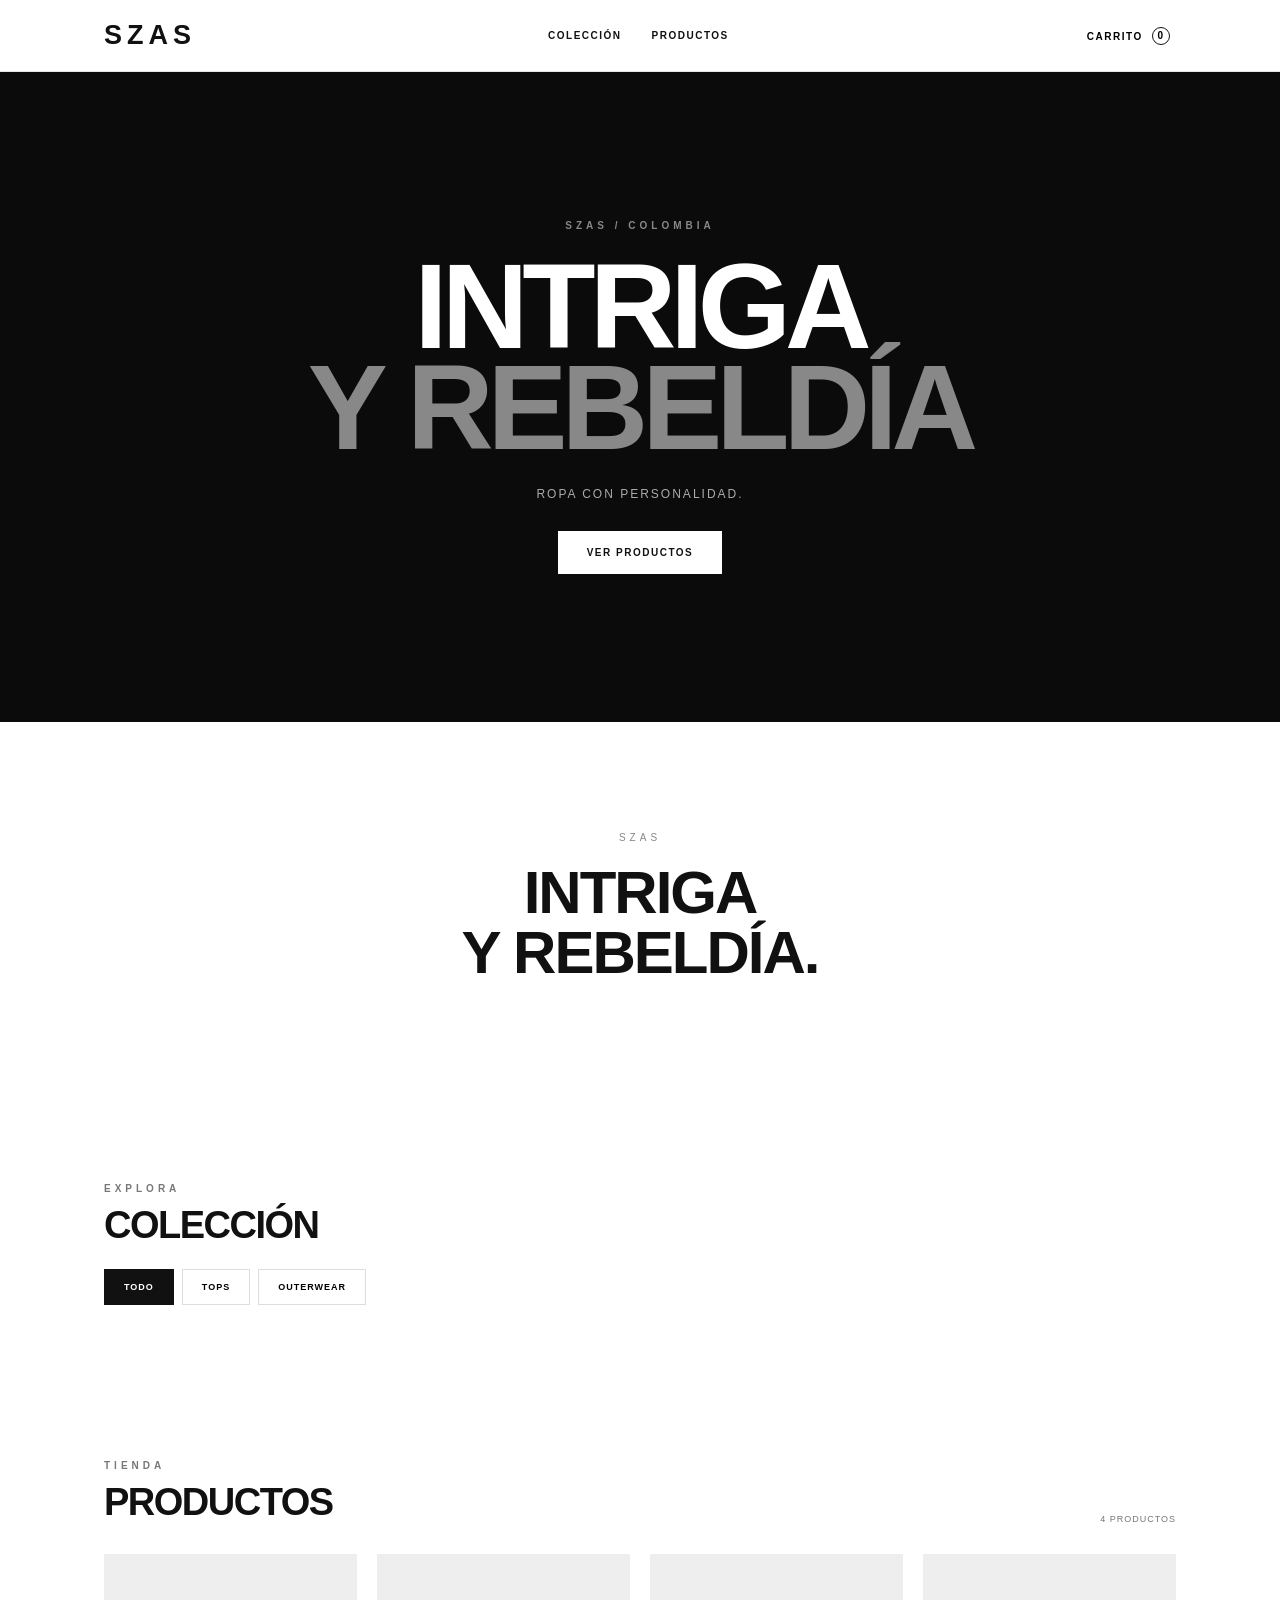
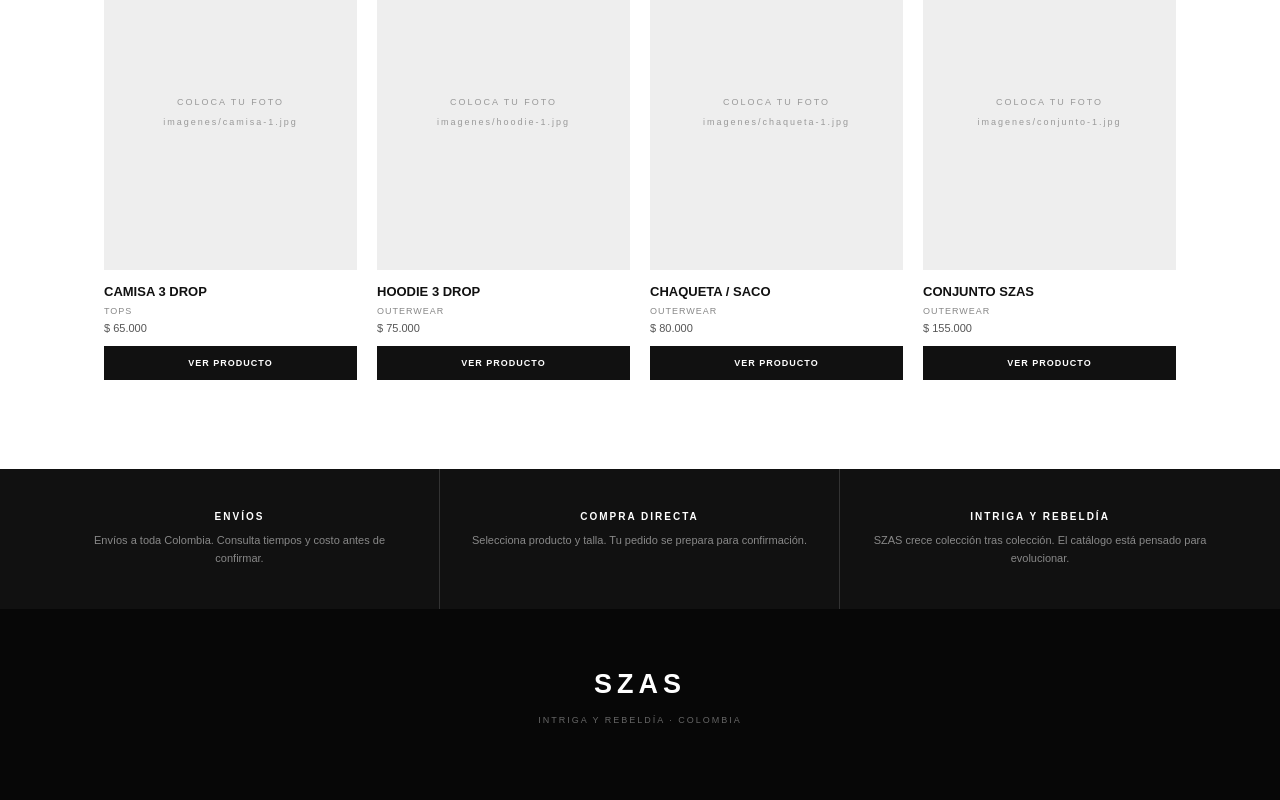
==== index.html @ af6a0eed "Add files via upload" ====
<!DOCTYPE html>
<html lang="es">
<head>
<meta charset="UTF-8">
<meta name="viewport" content="width=device-width, initial-scale=1.0">
<meta name="description" content="SZAS — Intriga y Rebeldía. Tienda oficial.">
<title>SZAS — Intriga y Rebeldía</title>
<link rel="stylesheet" href="estilos.css">
</head>
<body>
<header class="header">
  <nav class="nav">
    <a class="logo" href="#inicio" aria-label="SZAS inicio">SZAS</a>
    <div class="nav-links" id="navLinks">
      <a href="#coleccion">COLECCIÓN</a>
      <a href="#productos">PRODUCTOS</a>
    </div>
    <button class="mobile-menu-btn" id="mobileMenuBtn" type="button" aria-label="Abrir menú">MENÚ</button>
    <button class="cart-btn" id="openCart" type="button" aria-label="Abrir carrito">CARRITO <span id="cartCount">0</span></button>
  </nav>
</header>

<main id="inicio">
<section class="hero">
  <div class="hero-inner">
    <div class="eyebrow">SZAS / COLOMBIA</div>
    <h1>INTRIGA<br><span>Y REBELDÍA</span></h1>
    <p>ROPA CON PERSONALIDAD.</p>
    <a class="btn light" href="#productos">VER PRODUCTOS</a>
  </div>
</section>

<section class="manifesto">
  <p>SZAS</p>
  <h2>INTRIGA<br>Y REBELDÍA.</h2>
</section>

<section class="section" id="coleccion">
  <div class="section-head collection-head">
    <div><span class="eyebrow dark-eyebrow">EXPLORA</span><h2>COLECCIÓN</h2></div>
  </div>
  <!-- app.js dibuja los botones TODO / TOPS / OUTERWEAR aquí a partir de config.js -->
  <div class="filters" id="filters" role="tablist" aria-label="Filtrar productos"></div>
</section>

<section class="section products-section" id="productos">
  <div class="section-head">
    <div><span class="eyebrow dark-eyebrow">TIENDA</span><h2>PRODUCTOS</h2></div>
    <span class="product-count" id="productCount"></span>
  </div>
  <!-- app.js dibuja las tarjetas de producto aquí a partir de config.js -->
  <div class="products" id="products"></div>
  <div class="empty-state" id="emptyState" hidden>NO HAY PRODUCTOS EN ESTA CATEGORÍA.</div>
</section>

<section class="info">
  <div class="info-grid">
    <div><b>ENVÍOS</b><span>Envíos a toda Colombia. Consulta tiempos y costo antes de confirmar.</span></div>
    <div><b>COMPRA DIRECTA</b><span>Selecciona producto y talla. Tu pedido se prepara para confirmación.</span></div>
    <div><b>INTRIGA Y REBELDÍA</b><span>SZAS crece colección tras colección. El catálogo está pensado para evolucionar.</span></div>
  </div>
</section>
</main>

<footer class="footer"><div class="logo">SZAS</div><p>INTRIGA Y REBELDÍA · COLOMBIA</p></footer>

<div class="overlay" id="overlay"></div>

<aside class="cart" id="cart" aria-label="Carrito">
  <div class="cart-head">
    <h2>CARRITO</h2>
    <div class="cart-head-actions">
      <button class="cart-clear" id="clearCart" type="button">VACIAR</button>
      <button class="modal-close" id="closeCart" type="button" aria-label="Cerrar" style="position:static;font-size:22px">×</button>
    </div>
  </div>
  <div class="cart-items" id="cartItems"></div>
  <div class="cart-bottom">
    <div class="cart-total"><span>TOTAL</span><strong id="cartTotal">$0</strong></div>
    <button class="btn dark full" id="checkout" type="button">CONTINUAR PEDIDO</button>
  </div>
</aside>

<div class="modal-backdrop" id="modalBackdrop"></div>

<section class="product-modal" id="productModal" role="dialog" aria-modal="true" aria-labelledby="detailName">
  <button class="modal-close" id="closeProduct" type="button" aria-label="Cerrar">×</button>
  <div class="detail-gallery">
    <div class="main-photo" id="mainPhoto"></div>
    <div class="thumbs" id="thumbs"></div>
  </div>
  <div class="detail-info">
    <span class="eyebrow dark-eyebrow" id="detailCategory"></span>
    <h2 id="detailName"></h2>
    <div class="detail-price" id="detailPrice"></div>
    <p id="detailDescription"></p>

    <div class="detail-field" id="singleSizeField">
      <label for="detailSize">TALLA</label>
      <div class="size-select-row">
        <select id="detailSize"></select>
        <button class="size-guide-btn" id="openGuide" type="button">GUÍA DE TALLAS</button>
      </div>
    </div>

    <div class="bundle-options" id="bundleOptions" hidden>
      <label>FORMA DE COMPRA</label>
      <div class="bundle-grid" id="bundleGrid"></div>
      <div class="bundle-size" id="bundleFullSizes"></div>
    </div>

    <div class="quantity">
      <label>CANTIDAD</label>
      <div><button id="minus" type="button">−</button><span id="qty">1</span><button id="plus" type="button">+</button></div>
    </div>

    <div class="detail-actions">
      <button class="btn dark" id="addDetail" type="button">AÑADIR AL CARRITO</button>
      <button class="btn outline" id="buyNow" type="button">COMPRAR AHORA</button>
    </div>
  </div>
</section>

<section class="guide-modal" id="guideModal" role="dialog" aria-modal="true" aria-labelledby="guideTitle">
  <button class="modal-close" id="closeGuide" type="button" aria-label="Cerrar">×</button>
  <span class="eyebrow dark-eyebrow">MEDIDAS</span><h2 id="guideTitle">GUÍA DE TALLAS</h2>
  <div class="guide-tabs" id="guideTabs"></div>
  <div class="guide-table-wrap" id="guideContent"></div>
</section>

<div class="checkout-modal" id="checkoutModal" role="dialog" aria-modal="true" aria-labelledby="checkoutTitle">
  <button class="modal-close" id="closeCheckout" type="button" aria-label="Cerrar">×</button>
  <span class="eyebrow dark-eyebrow">ÚLTIMO PASO</span><h2 id="checkoutTitle">DATOS DEL PEDIDO</h2>
  <form id="checkoutForm">
    <label>Nombre completo<input required id="customerName" autocomplete="name"></label>
    <label>WhatsApp<input required id="customerPhone" inputmode="tel" autocomplete="tel"></label>
    <label>Ciudad<input required id="customerCity" autocomplete="address-level2"></label>
    <label>Barrio<input required id="customerNeighborhood"></label>
    <label>Dirección<input required id="customerAddress" autocomplete="street-address"></label>
    <label>Notas <textarea id="customerNotes" rows="3" placeholder="Opcional"></textarea></label>
    <div class="checkout-summary" id="checkoutSummary"></div>
    <button class="btn dark full" type="submit">ENVIAR PEDIDO POR WHATSAPP</button>
  </form>
</div>

<!-- IMPORTANTE: config.js debe cargar ANTES de app.js -->
<script src="config.js"></script>
<script src="app.js"></script>
</body>
</html>
---- estilos.css ----
/* ==========================================================================
   VARIABLES — cambia colores/espaciados generales desde aquí
   ========================================================================== */
:root{
  --bg:#fff;
  --text:#111;
  --muted:#888;
  --muted-2:#777;
  --border:#e7e7e7;
  --border-2:#ddd;
  --dark-bg:#0b0b0b;
  --darker-bg:#070707;
  --dark-text:#fff;
  --dark-muted:#888;
  --radius:0;
}

*{box-sizing:border-box}
html{scroll-behavior:smooth}
body{margin:0;background:var(--bg);color:var(--text);font-family:Arial,Helvetica,sans-serif}
body.no-scroll{overflow:hidden}
button,select,input,textarea{font:inherit}
button{cursor:pointer}
a{text-decoration:none;color:inherit}

/* ---------- Header ---------- */
.header{height:72px;border-bottom:1px solid var(--border);background:rgba(255,255,255,.96);display:flex;align-items:center;position:sticky;top:0;z-index:20;backdrop-filter:blur(8px)}
.nav{width:100%;max-width:1200px;margin:auto;padding:0 5%;display:flex;align-items:center;justify-content:space-between}
.logo{font-weight:900;font-size:27px;letter-spacing:5px}
.nav-links{display:flex;gap:30px}
.nav-links a,.cart-btn{font-size:10px;font-weight:800;letter-spacing:1.5px}
.cart-btn{background:none;border:0}
.cart-btn span{display:inline-flex;min-width:18px;height:18px;border:1px solid var(--text);border-radius:50%;align-items:center;justify-content:center;margin-left:5px}
.mobile-menu-btn{display:none;background:none;border:0;font-size:11px;font-weight:800;letter-spacing:1.5px}

/* ---------- Hero ---------- */
.hero{min-height:650px;background:var(--dark-bg);color:var(--dark-text);display:flex;align-items:center;justify-content:center;text-align:center;padding:60px 20px}
.hero-inner{animation:rise .8s ease both}
.eyebrow{font-size:10px;letter-spacing:4px;color:var(--muted);font-weight:800}
.dark-eyebrow{color:var(--muted-2)}
.hero h1{font-size:clamp(55px,10vw,120px);line-height:.84;letter-spacing:-6px;margin:25px 0;font-weight:900}
.hero h1 span{color:var(--muted)}
.hero p{font-size:12px;letter-spacing:2px;color:#aaa;margin:30px 0}
.btn{display:inline-block;padding:15px 28px;border:1px solid transparent;font-size:10px;font-weight:900;letter-spacing:1.5px;cursor:pointer}
.light{background:#fff;color:#111}
.dark{background:#111;color:#fff;border-color:#111}
.outline{background:#fff;color:#111;border-color:#111}

/* ---------- Manifesto ---------- */
.manifesto{padding:100px 8%;text-align:center}
.manifesto p{font-size:10px;letter-spacing:4px;color:var(--muted)}
.manifesto h2{font-size:clamp(30px,5vw,60px);line-height:1;margin:20px 0;letter-spacing:-2px}

/* ---------- Secciones genéricas ---------- */
.section{max-width:1200px;margin:auto;padding:75px 5%}
.section-head{display:flex;align-items:end;justify-content:space-between;margin-bottom:30px}
.section-head h2{font-size:38px;letter-spacing:-1.5px;margin:8px 0 0}
.collection-head{margin-bottom:22px}

/* ---------- Filtros de colección ---------- */
.filters{display:flex;gap:8px;flex-wrap:wrap}
.filter{border:1px solid var(--border-2);background:#fff;padding:12px 19px;font-size:9px;font-weight:800;letter-spacing:1px}
.filter.active{background:#111;color:#fff;border-color:#111}

/* ---------- Catálogo ---------- */
.products{display:grid;grid-template-columns:repeat(4,1fr);gap:20px}
.product{cursor:pointer;animation:fadeUp .5s ease both}
.product-img{aspect-ratio:4/5;background:#eee;display:flex;align-items:center;justify-content:center;overflow:hidden}
.product-img img{width:100%;height:100%;object-fit:cover;transition:transform .5s ease}
.product:hover .product-img img{transform:scale(1.035)}
.placeholder{font-size:9px;letter-spacing:2px;color:#999;text-align:center;padding:15px}
.product-info{padding:14px 0}
.product-info h3{font-size:13px;margin:0 0 7px}
.product-cat{font-size:9px;color:var(--muted);letter-spacing:1px}
.price{font-size:11px;color:#555;margin-top:6px}
.product-cta{margin-top:12px;width:100%;padding:11px;background:#111;color:#fff;border:1px solid #111;font-size:9px;font-weight:800;letter-spacing:1px}
.product-count{font-size:9px;color:var(--muted-2);letter-spacing:1px}
.empty-state{text-align:center;padding:70px 20px;color:var(--muted);font-size:10px;letter-spacing:2px}

/* ---------- Info ---------- */
.info{background:#111;color:#fff}
.info-grid{max-width:1200px;margin:auto;display:grid;grid-template-columns:repeat(3,1fr)}
.info-grid div{padding:42px 30px;text-align:center;border-right:1px solid #333}
.info-grid div:last-child{border-right:0}
.info-grid b,.info-grid span{display:block}
.info-grid b{font-size:10px;letter-spacing:2px}
.info-grid span{font-size:11px;color:var(--muted);margin-top:10px;line-height:1.6}

/* ---------- Footer ---------- */
.footer{background:var(--darker-bg);color:#fff;text-align:center;padding:60px 20px}
.footer p{font-size:9px;letter-spacing:2px;color:#666;margin:15px}

/* ---------- Overlay / backdrops ---------- */
.overlay,.modal-backdrop{display:none;position:fixed;inset:0;background:rgba(0,0,0,.5);z-index:29}
.overlay.open,.modal-backdrop.open{display:block}

/* ---------- Carrito ---------- */
.cart{position:fixed;right:-440px;top:0;width:min(440px,100%);height:100vh;background:#fff;z-index:30;transition:right .3s ease;display:flex;flex-direction:column}
.cart.open{right:0}
.cart-head{display:flex;justify-content:space-between;align-items:center;padding:22px;border-bottom:1px solid #eee}
.cart-head h2{font-size:13px;letter-spacing:2px}
.cart-head-actions{display:flex;align-items:center;gap:14px}
.cart-clear{background:none;border:0;font-size:9px;letter-spacing:1px;text-decoration:underline;color:var(--muted-2)}
.cart-head button.modal-close{border:0;background:none;font-size:27px;line-height:1}
.cart-items{padding:20px;overflow:auto}
.cart-empty{padding:35px 0;color:var(--muted-2);font-size:11px;text-align:center}
.cart-row{display:grid;grid-template-columns:65px 1fr auto;gap:12px;padding:16px 0;border-bottom:1px solid #eee}
.cart-row-img img{width:65px;height:80px;object-fit:cover;background:#eee;display:block}
.cart-row-img .placeholder{width:65px;height:80px;background:#eee;display:flex;align-items:center;justify-content:center;font-size:7px}
.cart-row h4{margin:0 0 7px;font-size:12px}
.cart-row p{font-size:10px;color:var(--muted-2);margin:4px 0}
.cart-qty{display:flex;align-items:center;gap:10px;margin:8px 0}
.cart-qty button{width:24px;height:24px;border:1px solid var(--border-2);background:#fff;font-size:12px;line-height:1}
.cart-qty span{font-size:11px;min-width:14px;text-align:center}
.cart-row .remove{border:0;background:none;text-decoration:underline;font-size:9px;height:max-content}
.cart-bottom{margin-top:auto;padding:22px;border-top:1px solid #eee}
.cart-total{display:flex;justify-content:space-between;margin-bottom:16px;font-size:12px}
.full{width:100%}

/* ---------- Modales genéricos ---------- */
.product-modal,.guide-modal,.checkout-modal{display:none;position:fixed;z-index:40;background:#fff;overflow:auto}
.product-modal.open,.guide-modal.open,.checkout-modal.open{display:grid}
.modal-close{position:absolute;right:18px;top:16px;z-index:2;border:0;background:none;font-size:27px;line-height:1}

/* ---------- Modal de producto ---------- */
.product-modal{inset:5%;grid-template-columns:1.1fr .9fr;max-width:1150px;margin:auto;max-height:90vh}
.detail-gallery{padding:35px}
.main-photo{aspect-ratio:4/5;background:#eee;display:flex;align-items:center;justify-content:center;overflow:hidden}
.main-photo img{width:100%;height:100%;object-fit:cover}
.thumbs{display:flex;gap:8px;margin-top:10px;overflow:auto}
.thumbs button{width:65px;height:75px;padding:0;border:1px solid var(--border-2);background:#fff;flex:0 0 auto}
.thumbs button.active{border-color:#111}
.thumbs img{width:100%;height:100%;object-fit:cover}
.detail-info{padding:70px 45px 40px 15px}
.detail-info h2,.guide-modal h2,.checkout-modal h2{font-size:34px;letter-spacing:-1.5px;margin:12px 0}
.detail-price{font-size:16px;margin-bottom:22px}
.detail-info>p{font-size:12px;line-height:1.7;color:#666}
.detail-field,.bundle-options,.quantity{margin-top:25px}
.detail-field label,.bundle-options>label,.quantity>label{display:block;font-size:9px;font-weight:800;letter-spacing:1.5px;margin-bottom:8px}
.size-select-row{display:flex;gap:8px}
.size-select-row select{width:100%;padding:12px;border:1px solid var(--border-2);background:#fff}
.size-guide-btn{white-space:nowrap;background:#fff;border:1px solid #111;padding:0 12px;font-size:8px;font-weight:800;letter-spacing:1px}
.quantity>div{display:flex;width:max-content;border:1px solid var(--border-2)}
.quantity button{width:38px;height:38px;border:0;background:#fff}
.quantity span{width:38px;display:flex;align-items:center;justify-content:center;font-size:11px}
.detail-actions{display:flex;gap:8px;margin-top:28px}
.detail-actions .btn{flex:1}

/* ---------- Conjuntos (bundles) ---------- */
.bundle-grid{display:grid;grid-template-columns:1fr;gap:7px}
.bundle-option{display:flex;justify-content:space-between;align-items:center;text-align:left;padding:12px;background:#fff;border:1px solid var(--border-2);font-size:9px}
.bundle-option.active{background:#111;color:#fff;border-color:#111}
.bundle-option span{font-size:9px}
.bundle-size{display:grid;grid-template-columns:1fr 1fr;gap:12px;margin-top:12px}
.bundle-size-item label{display:block;font-size:9px;font-weight:800;letter-spacing:1.5px;margin-bottom:8px}
.bundle-size-item select{width:100%;padding:12px;border:1px solid var(--border-2);background:#fff}

/* ---------- Guía de tallas ---------- */
.guide-modal{inset:8%;max-width:900px;margin:auto;max-height:84vh;padding:45px;display:none}
.guide-tabs{display:flex;gap:8px;margin:20px 0}
.guide-tab{border:1px solid var(--border-2);background:#fff;padding:10px;font-size:9px;font-weight:800}
.guide-tab.active{background:#111;color:#fff}
.guide-table-wrap{overflow:auto}
.guide-table{width:100%;border-collapse:collapse;font-size:10px}
.guide-table th,.guide-table td{padding:12px;border-bottom:1px solid #eee;text-align:left}

/* ---------- Checkout ---------- */
.checkout-modal{inset:7%;max-width:620px;margin:auto;max-height:86vh;padding:45px;display:none}
.checkout-modal form{display:grid;gap:13px}
.checkout-modal label{font-size:9px;font-weight:800;letter-spacing:1px}
.checkout-modal input,.checkout-modal textarea{display:block;width:100%;margin-top:7px;padding:12px;border:1px solid var(--border-2);background:#fff}
.checkout-summary{background:#f5f5f5;padding:15px;font-size:10px;line-height:1.7}

/* ---------- Animaciones ---------- */
@keyframes rise{from{opacity:0;transform:translateY(15px)}to{opacity:1;transform:none}}
@keyframes fadeUp{from{opacity:0;transform:translateY(12px)}to{opacity:1;transform:none}}
@media (prefers-reduced-motion: reduce){
  .hero-inner,.product{animation:none}
}

/* ---------- Responsive ---------- */
@media(max-width:800px){
  .header{height:62px;padding:0 16px}
  .mobile-menu-btn{display:block}
  .nav-links{display:none;position:absolute;top:62px;left:0;right:0;background:#fff;border-bottom:1px solid var(--border);flex-direction:column;gap:0;padding:6px 0}
  .nav-links.open{display:flex}
  .nav-links a{padding:16px 20px;border-bottom:1px solid #f2f2f2}
  .hero{min-height:560px}
  .hero h1{letter-spacing:-4px}
  .manifesto{padding:75px 20px}
  .section{padding:60px 16px}
  .section-head h2{font-size:29px}
  .products{grid-template-columns:repeat(2,1fr);gap:16px}
  .info-grid{grid-template-columns:1fr}
  .info-grid div{border-right:0;border-bottom:1px solid #333}
  .filters{overflow-x:auto;flex-wrap:nowrap}
  .filter{white-space:nowrap}
  .product-modal{inset:2%;grid-template-columns:1fr;max-height:96vh}
  .detail-gallery{padding:45px 15px 15px}
  .detail-info{padding:20px 18px 30px}
  .guide-modal,.checkout-modal{inset:3%;padding:35px 20px;max-height:94vh}
  .detail-actions{flex-direction:column}
  .size-select-row{flex-direction:column}
  .size-guide-btn{height:40px}
  .bundle-size{grid-template-columns:1fr}
}
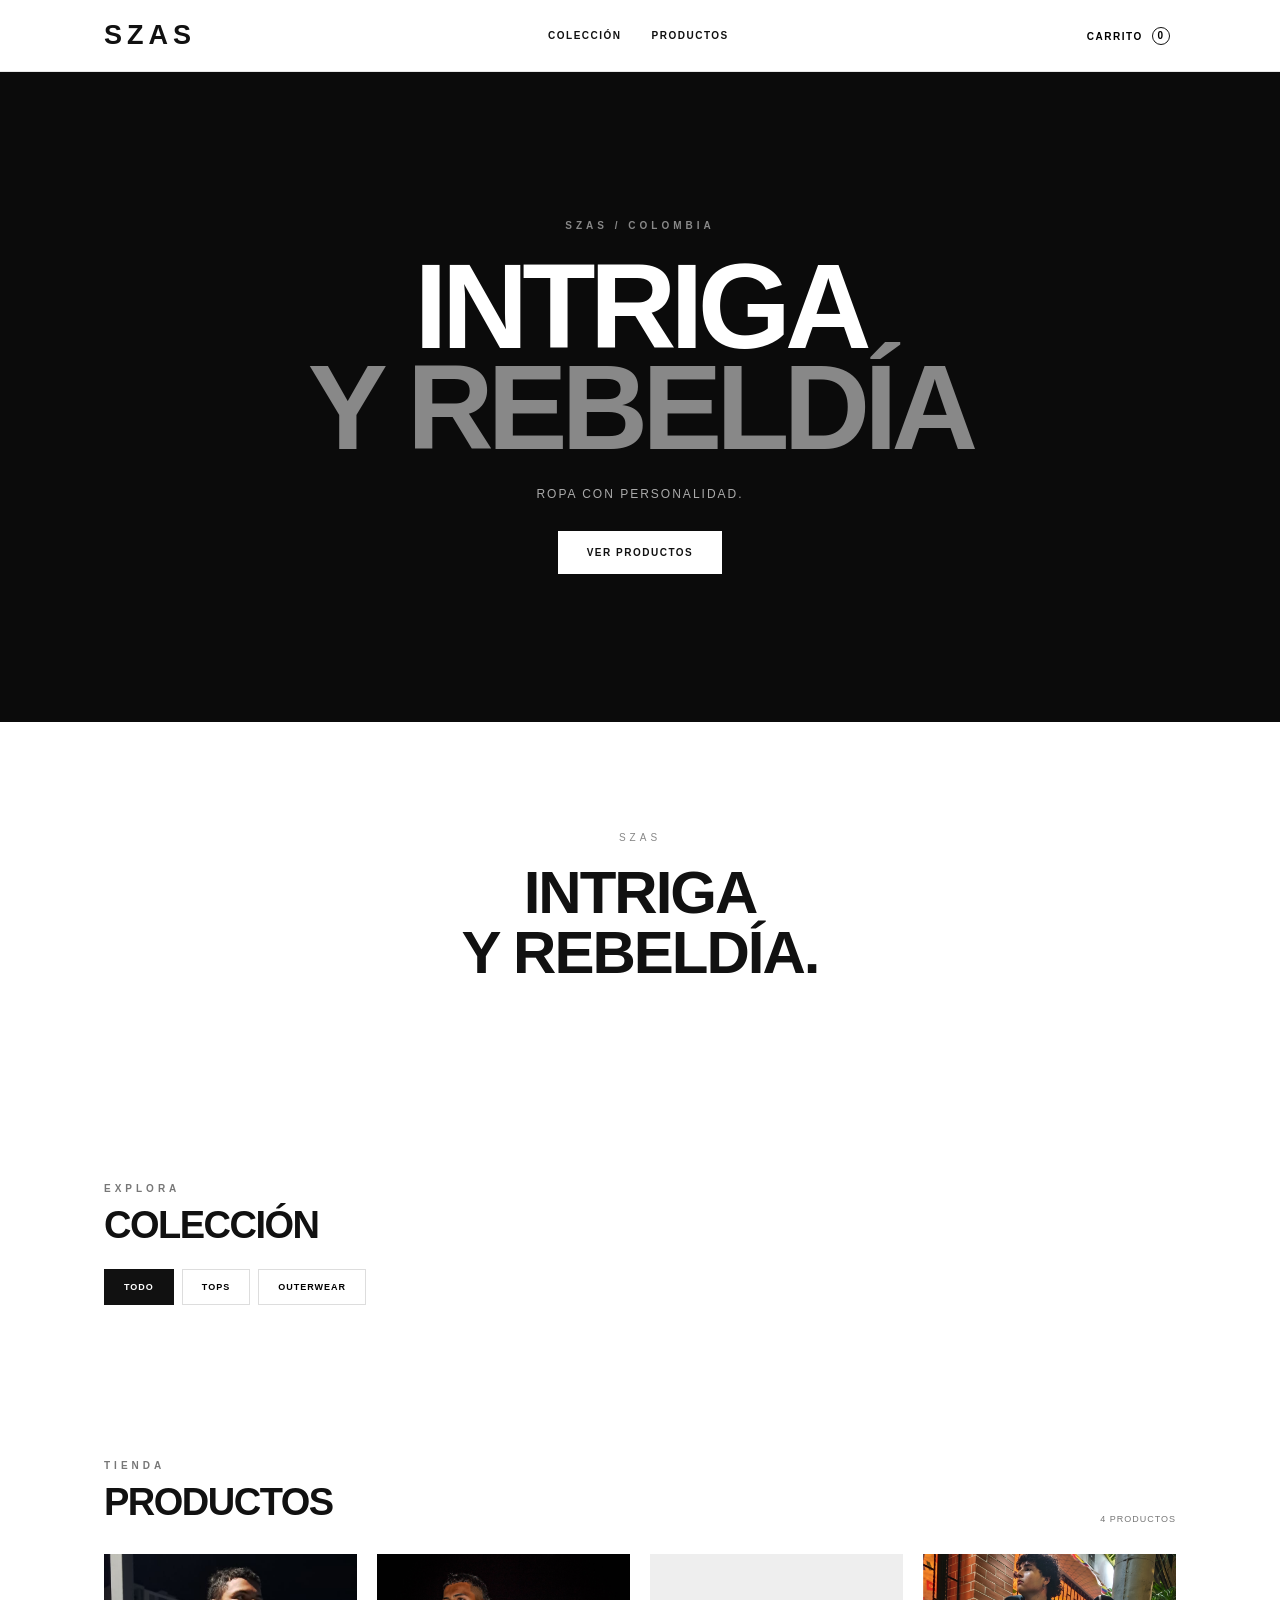
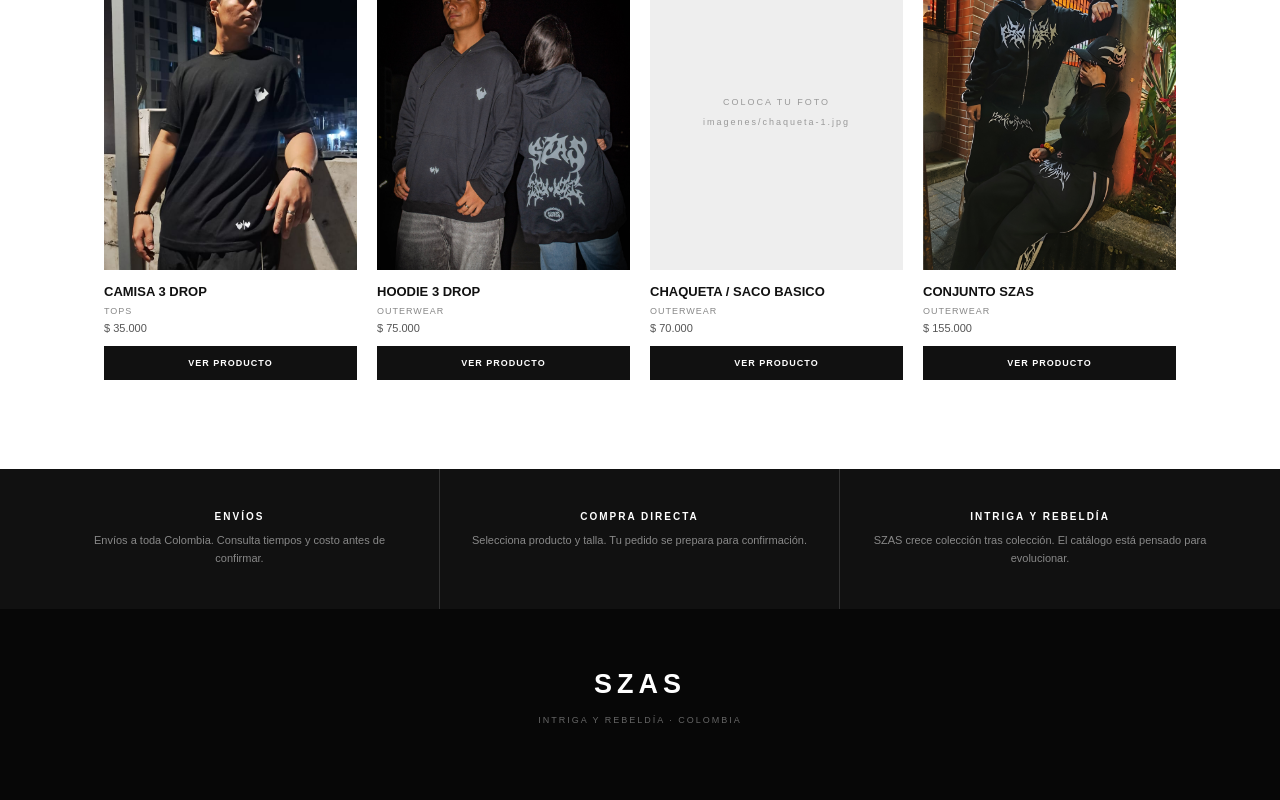
==== commit 6f4ffc78: "Add files via upload" ====
--- a/index.html
+++ b/index.html
@@ -95,6 +95,11 @@
     <div class="detail-price" id="detailPrice"></div>
     <p id="detailDescription"></p>
 
+    <div class="detail-field" id="colorOptions" hidden>
+      <label>COLOR</label>
+      <div class="color-grid" id="colorGrid"></div>
+    </div>
+
     <div class="detail-field" id="singleSizeField">
       <label for="detailSize">TALLA</label>
       <div class="size-select-row">
--- a/estilos.css
+++ b/estilos.css
@@ -137,6 +137,9 @@
 .detail-info>p{font-size:12px;line-height:1.7;color:#666}
 .detail-field,.bundle-options,.quantity{margin-top:25px}
 .detail-field label,.bundle-options>label,.quantity>label{display:block;font-size:9px;font-weight:800;letter-spacing:1.5px;margin-bottom:8px}
+.color-grid{display:flex;gap:8px;flex-wrap:wrap}
+.color-option{border:1px solid var(--border-2);background:#fff;padding:11px 18px;font-size:9px;font-weight:800;letter-spacing:1px}
+.color-option.active{background:#111;color:#fff;border-color:#111}
 .size-select-row{display:flex;gap:8px}
 .size-select-row select{width:100%;padding:12px;border:1px solid var(--border-2);background:#fff}
 .size-guide-btn{white-space:nowrap;background:#fff;border:1px solid #111;padding:0 12px;font-size:8px;font-weight:800;letter-spacing:1px}
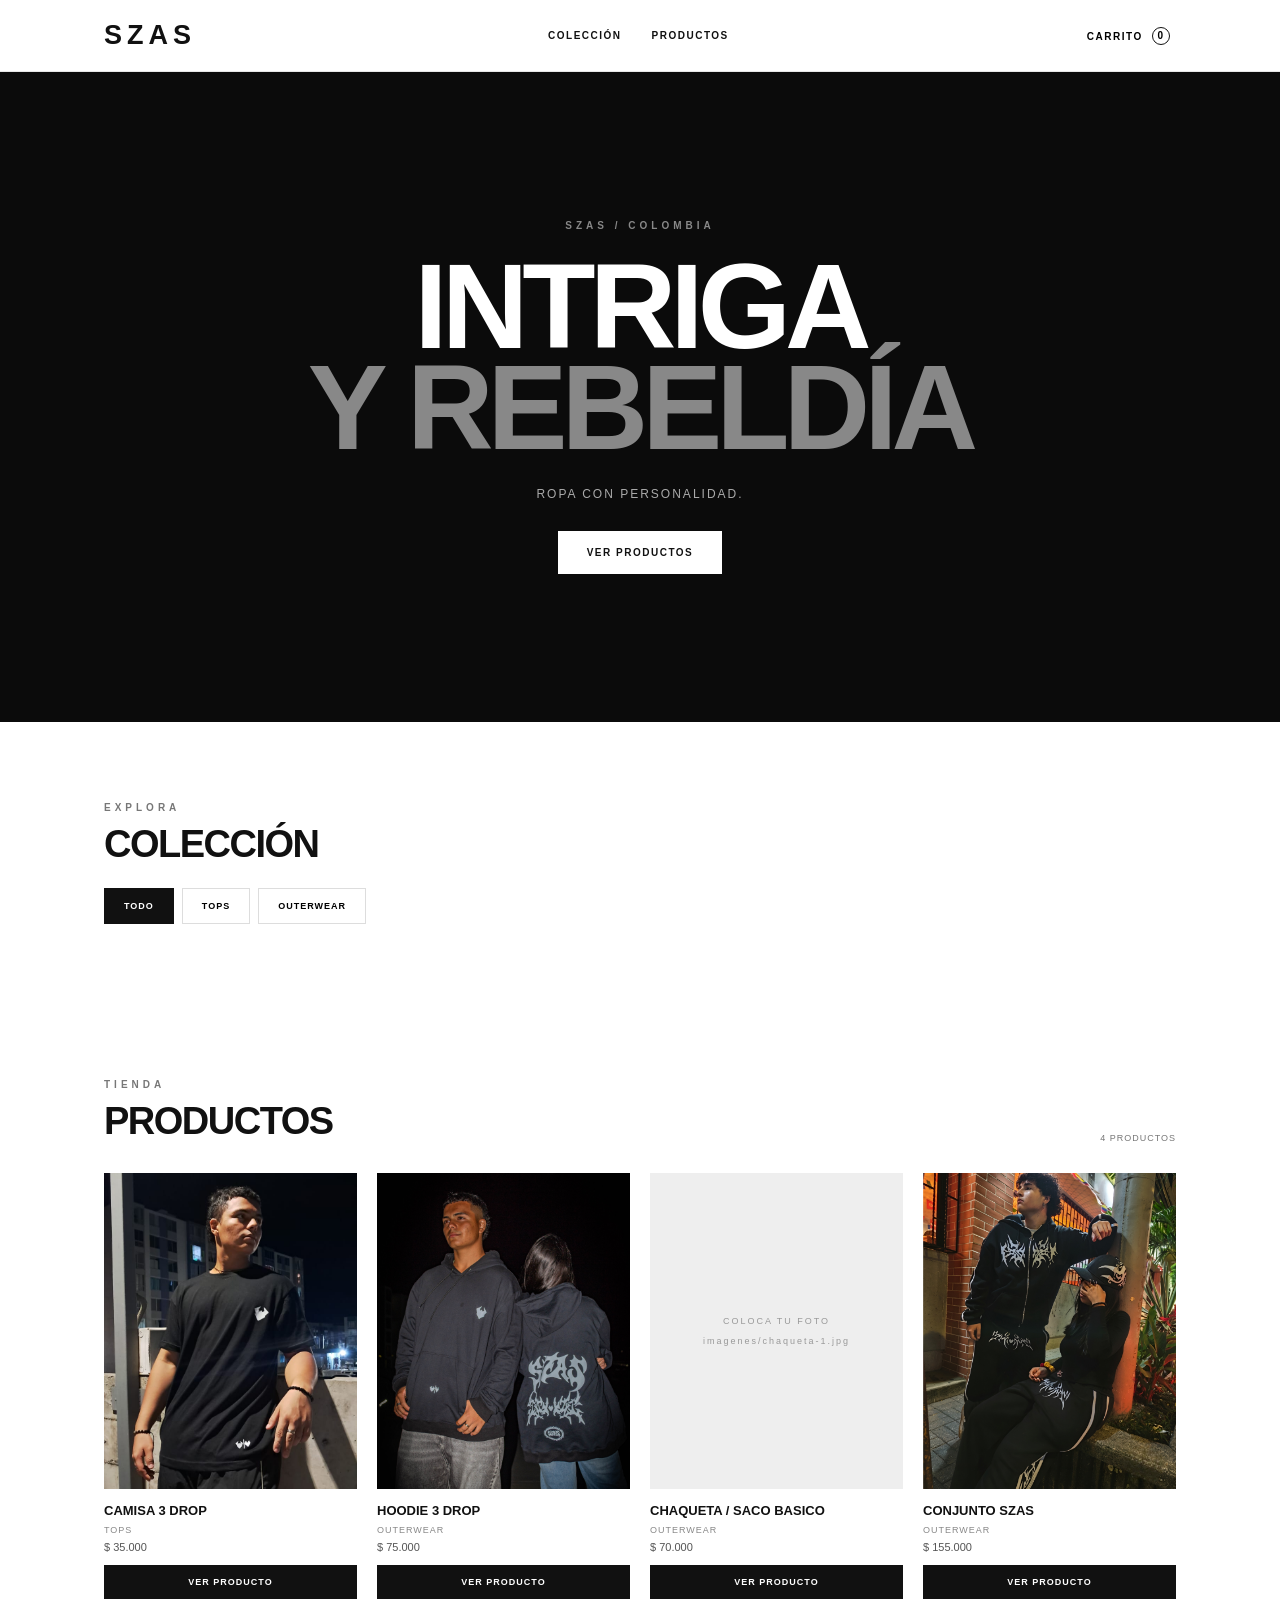
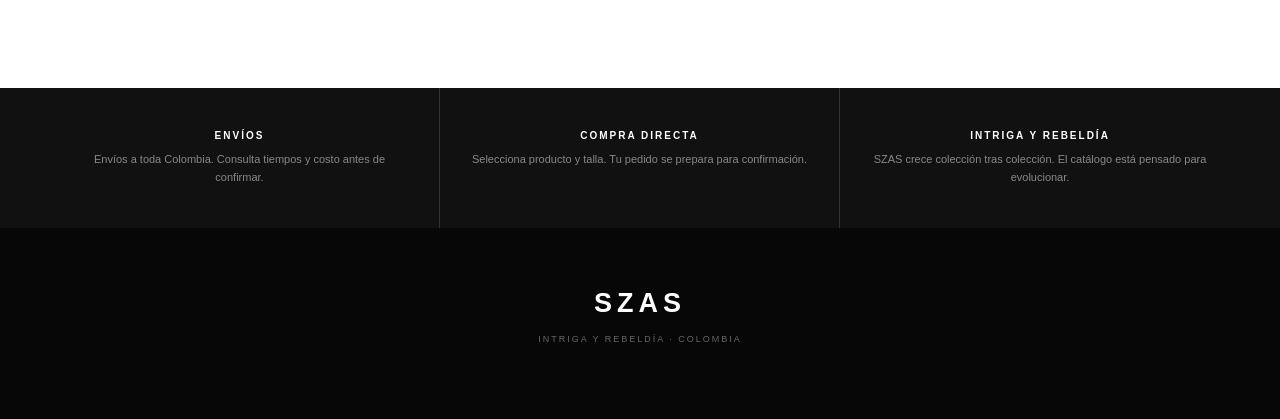
==== commit 483d2fff: "Remove manifesto section from index.html Removed the manifesto section from the HTML." ====
--- a/index.html
+++ b/index.html
@@ -30,10 +30,7 @@
   </div>
 </section>
 
-<section class="manifesto">
-  <p>SZAS</p>
-  <h2>INTRIGA<br>Y REBELDÍA.</h2>
-</section>
+
 
 <section class="section" id="coleccion">
   <div class="section-head collection-head">
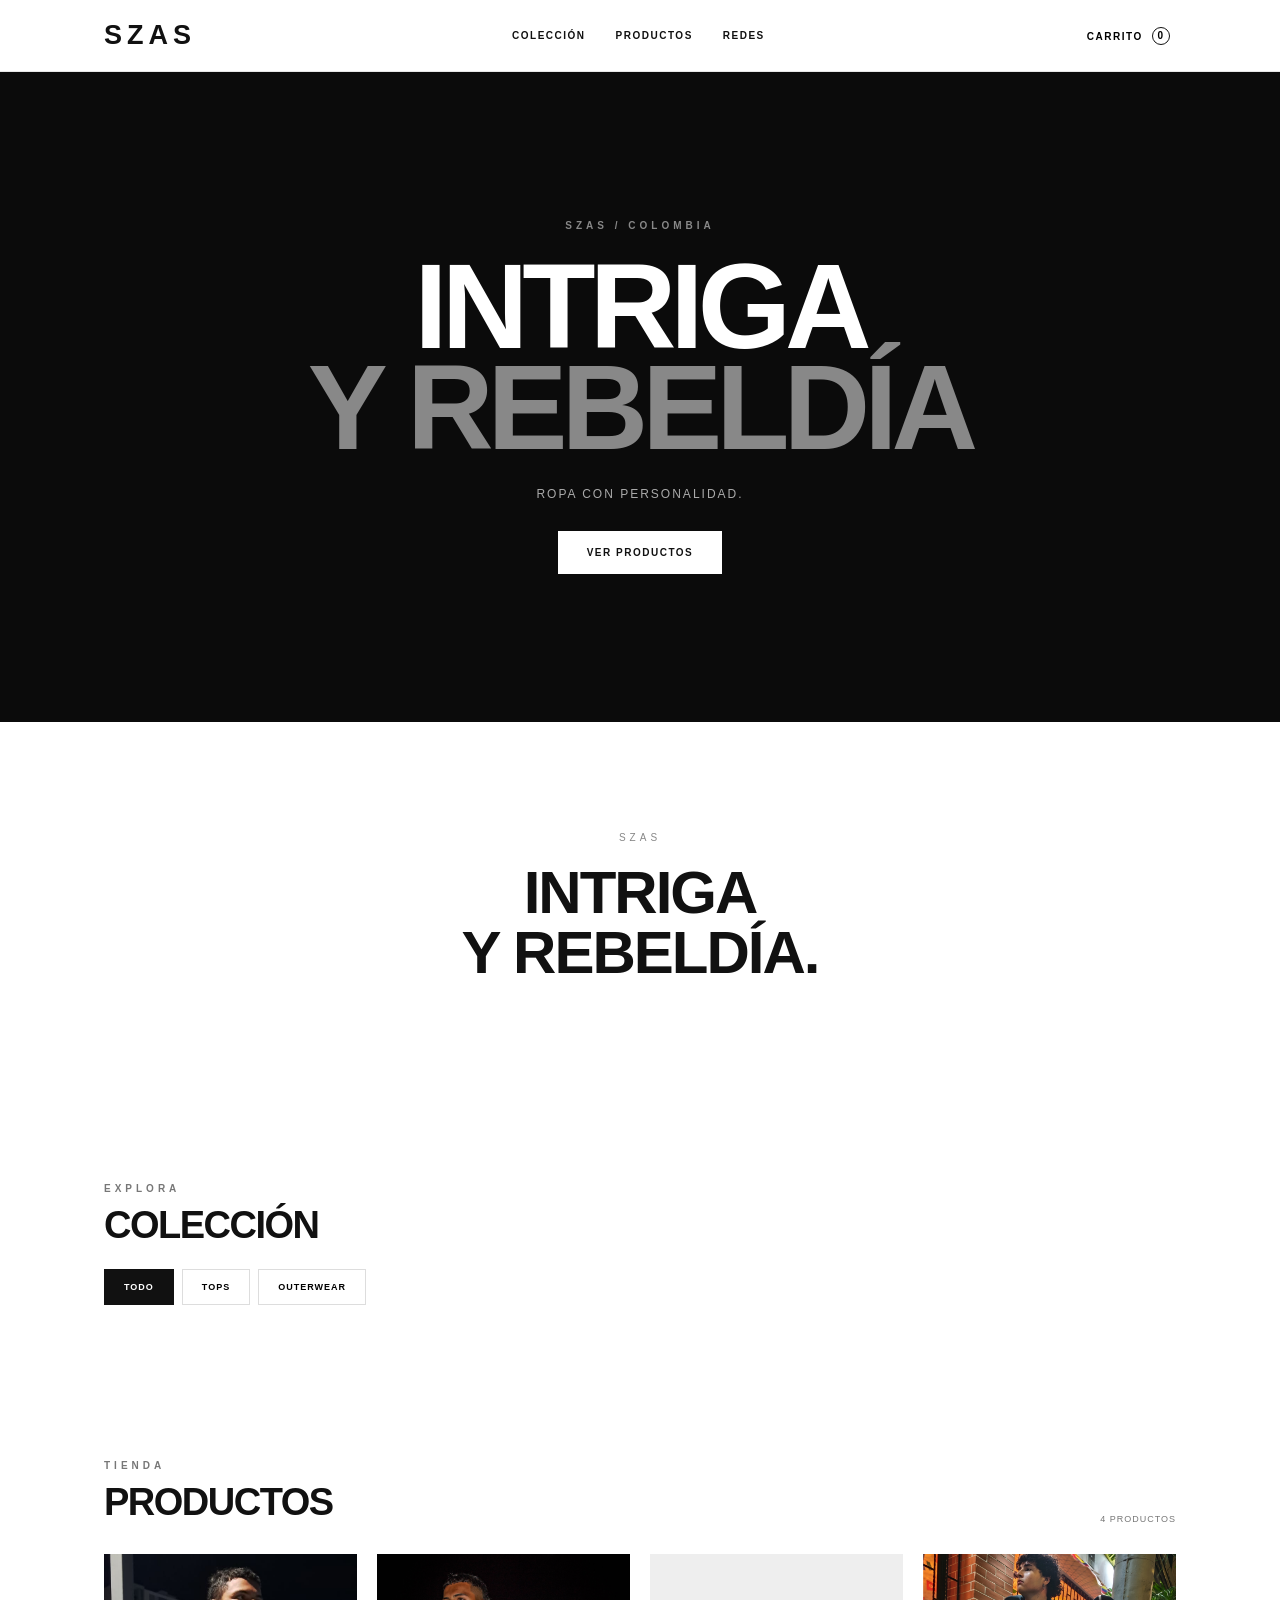
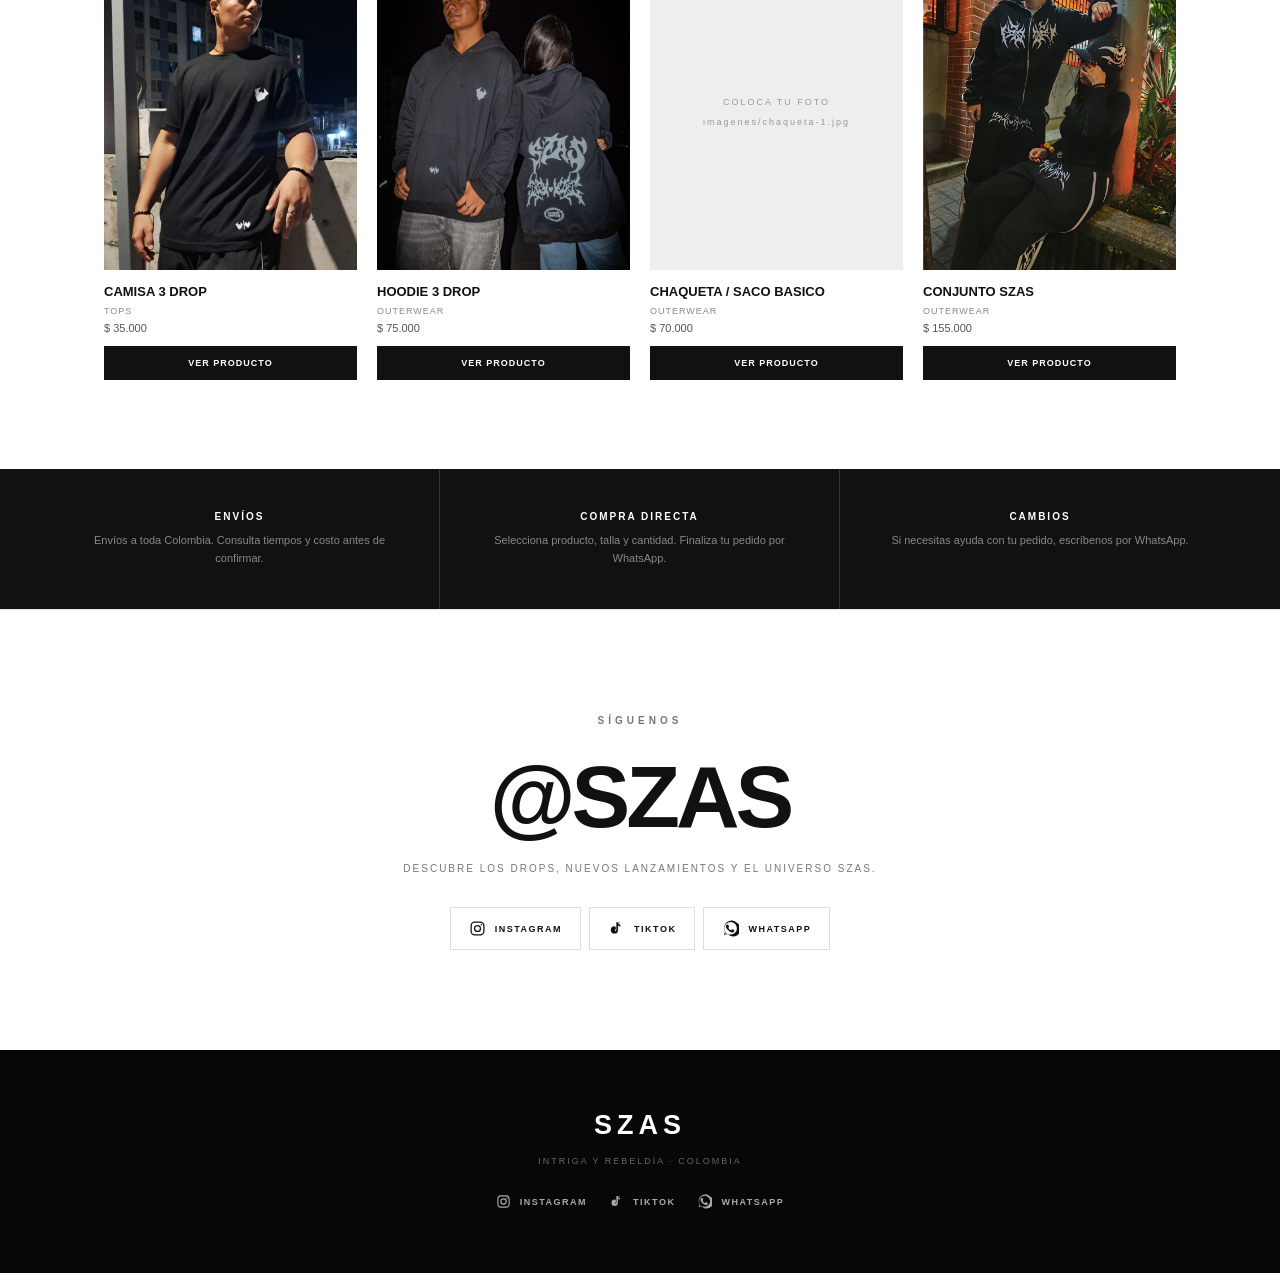
==== commit 7f469487: "Add files via upload" ====
--- a/index.html
+++ b/index.html
@@ -14,6 +14,7 @@
     <div class="nav-links" id="navLinks">
       <a href="#coleccion">COLECCIÓN</a>
       <a href="#productos">PRODUCTOS</a>
+      <a href="#redes">REDES</a>
     </div>
     <button class="mobile-menu-btn" id="mobileMenuBtn" type="button" aria-label="Abrir menú">MENÚ</button>
     <button class="cart-btn" id="openCart" type="button" aria-label="Abrir carrito">CARRITO <span id="cartCount">0</span></button>
@@ -30,7 +31,10 @@
   </div>
 </section>
 
-
+<section class="manifesto">
+  <p>SZAS</p>
+  <h2>INTRIGA<br>Y REBELDÍA.</h2>
+</section>
 
 <section class="section" id="coleccion">
   <div class="section-head collection-head">
@@ -53,13 +57,34 @@
 <section class="info">
   <div class="info-grid">
     <div><b>ENVÍOS</b><span>Envíos a toda Colombia. Consulta tiempos y costo antes de confirmar.</span></div>
-    <div><b>COMPRA DIRECTA</b><span>Selecciona producto y talla. Tu pedido se prepara para confirmación.</span></div>
-    <div><b>INTRIGA Y REBELDÍA</b><span>SZAS crece colección tras colección. El catálogo está pensado para evolucionar.</span></div>
+    <div><b>COMPRA DIRECTA</b><span>Selecciona producto, talla y cantidad. Finaliza tu pedido por WhatsApp.</span></div>
+    <div><b>CAMBIOS</b><span>Si necesitas ayuda con tu pedido, escríbenos por WhatsApp.</span></div>
+  </div>
+</section>
+
+<section class="social-section" id="redes">
+  <div class="social-inner">
+    <span class="eyebrow dark-eyebrow">SÍGUENOS</span>
+    <h2>@SZAS</h2>
+    <p>DESCUBRE LOS DROPS, NUEVOS LANZAMIENTOS Y EL UNIVERSO SZAS.</p>
+    <div class="social-links">
+      <a id="instagramLink" href="#" target="_blank" rel="noopener noreferrer"><svg class="social-icon" viewBox="0 0 24 24" aria-hidden="true"><rect x="3" y="3" width="18" height="18" rx="5" fill="none" stroke="currentColor" stroke-width="1.8"/><circle cx="12" cy="12" r="4.2" fill="none" stroke="currentColor" stroke-width="1.8"/><circle cx="17.5" cy="6.7" r="1.15" fill="currentColor"/></svg><span>INSTAGRAM</span></a>
+      <a id="tiktokLink" href="#" target="_blank" rel="noopener noreferrer"><svg class="social-icon" viewBox="0 0 24 24" aria-hidden="true"><path d="M14.2 3v11.1a4.1 4.1 0 1 1-3.1-4v3.1a1.2 1.2 0 1 0 0 2.4c.7 0 1.2-.5 1.2-1.2V3h1.9c.4 1.8 1.5 3.1 3.2 3.7V9c-1.2-.2-2.3-.7-3.2-1.4V14a5.1 5.1 0 1 1-5.1-5.1c.4 0 .8 0 1.2.1v2.5a2.6 2.6 0 1 0 1.5 2.4V3h4.3c.3 1 .9 1.8 1.8 2.4" fill="currentColor"/></svg><span>TIKTOK</span></a>
+      <a id="whatsappLink" href="#" target="_blank" rel="noopener noreferrer"><svg class="social-icon" viewBox="0 0 24 24" aria-hidden="true"><path d="M20.5 3.5A10.5 10.5 0 0 0 4.2 16.3L3 21l4.8-1.2A10.5 10.5 0 1 0 20.5 3.5Zm-8.4 17a8.8 8.8 0 0 1-4.5-1.2l-.3-.2-2.8.7.7-2.7-.2-.3A8.8 8.8 0 1 1 12.1 20.5Zm4.8-6.6c-.3-.2-1.7-.8-2-.9-.3-.1-.5-.2-.7.2-.2.3-.7.9-.8 1.1-.2.2-.3.2-.6.1-1.6-.8-2.7-1.5-3.7-3.2-.3-.5.3-.5.8-1.6.1-.2.1-.4 0-.6-.1-.2-.7-1.7-1-2.3-.3-.6-.5-.5-.7-.5h-.6c-.2 0-.6.1-.9.4-.3.3-1.1 1.1-1.1 2.6s1.1 3 1.2 3.2c.2.2 2.1 3.2 5.1 4.5.7.3 1.2.5 1.6.6.7.2 1.3.2 1.8.1.6-.1 1.7-.7 1.9-1.3.2-.6.2-1.2.1-1.3-.1-.2-.3-.3-.6-.4Z" fill="currentColor"/></svg><span>WHATSAPP</span></a>
+    </div>
   </div>
 </section>
 </main>
 
-<footer class="footer"><div class="logo">SZAS</div><p>INTRIGA Y REBELDÍA · COLOMBIA</p></footer>
+<footer class="footer">
+  <div class="logo">SZAS</div>
+  <p>INTRIGA Y REBELDÍA · COLOMBIA</p>
+  <div class="footer-socials">
+    <a id="footerInstagram" href="#" target="_blank" rel="noopener noreferrer"><svg class="social-icon" viewBox="0 0 24 24" aria-hidden="true"><rect x="3" y="3" width="18" height="18" rx="5" fill="none" stroke="currentColor" stroke-width="1.8"/><circle cx="12" cy="12" r="4.2" fill="none" stroke="currentColor" stroke-width="1.8"/><circle cx="17.5" cy="6.7" r="1.15" fill="currentColor"/></svg><span>INSTAGRAM</span></a>
+    <a id="footerTikTok" href="#" target="_blank" rel="noopener noreferrer"><svg class="social-icon" viewBox="0 0 24 24" aria-hidden="true"><path d="M14.2 3v11.1a4.1 4.1 0 1 1-3.1-4v3.1a1.2 1.2 0 1 0 0 2.4c.7 0 1.2-.5 1.2-1.2V3h1.9c.4 1.8 1.5 3.1 3.2 3.7V9c-1.2-.2-2.3-.7-3.2-1.4V14a5.1 5.1 0 1 1-5.1-5.1c.4 0 .8 0 1.2.1v2.5a2.6 2.6 0 1 0 1.5 2.4V3h4.3c.3 1 .9 1.8 1.8 2.4" fill="currentColor"/></svg><span>TIKTOK</span></a>
+    <a id="footerWhatsApp" href="#" target="_blank" rel="noopener noreferrer"><svg class="social-icon" viewBox="0 0 24 24" aria-hidden="true"><path d="M20.5 3.5A10.5 10.5 0 0 0 4.2 16.3L3 21l4.8-1.2A10.5 10.5 0 1 0 20.5 3.5Zm-8.4 17a8.8 8.8 0 0 1-4.5-1.2l-.3-.2-2.8.7.7-2.7-.2-.3A8.8 8.8 0 1 1 12.1 20.5Zm4.8-6.6c-.3-.2-1.7-.8-2-.9-.3-.1-.5-.2-.7.2-.2.3-.7.9-.8 1.1-.2.2-.3.2-.6.1-1.6-.8-2.7-1.5-3.7-3.2-.3-.5.3-.5.8-1.6.1-.2.1-.4 0-.6-.1-.2-.7-1.7-1-2.3-.3-.6-.5-.5-.7-.5h-.6c-.2 0-.6.1-.9.4-.3.3-1.1 1.1-1.1 2.6s1.1 3 1.2 3.2c.2.2 2.1 3.2 5.1 4.5.7.3 1.2.5 1.6.6.7.2 1.3.2 1.8.1.6-.1 1.7-.7 1.9-1.3.2-.6.2-1.2.1-1.3-.1-.2-.3-.3-.6-.4Z" fill="currentColor"/></svg><span>WHATSAPP</span></a>
+  </div>
+</footer>
 
 <div class="overlay" id="overlay"></div>
 
@@ -74,7 +99,7 @@
   <div class="cart-items" id="cartItems"></div>
   <div class="cart-bottom">
     <div class="cart-total"><span>TOTAL</span><strong id="cartTotal">$0</strong></div>
-    <button class="btn dark full" id="checkout" type="button">CONTINUAR PEDIDO</button>
+    <button class="btn dark full" id="checkout" type="button">FINALIZAR PEDIDO</button>
   </div>
 </aside>
 
@@ -134,12 +159,41 @@
   <button class="modal-close" id="closeCheckout" type="button" aria-label="Cerrar">×</button>
   <span class="eyebrow dark-eyebrow">ÚLTIMO PASO</span><h2 id="checkoutTitle">DATOS DEL PEDIDO</h2>
   <form id="checkoutForm">
-    <label>Nombre completo<input required id="customerName" autocomplete="name"></label>
-    <label>WhatsApp<input required id="customerPhone" inputmode="tel" autocomplete="tel"></label>
-    <label>Ciudad<input required id="customerCity" autocomplete="address-level2"></label>
-    <label>Barrio<input required id="customerNeighborhood"></label>
-    <label>Dirección<input required id="customerAddress" autocomplete="street-address"></label>
-    <label>Notas <textarea id="customerNotes" rows="3" placeholder="Opcional"></textarea></label>
+    <div class="checkout-group-title">DATOS DE CONTACTO</div>
+    <label>Nombre completo*<input required id="customerName" autocomplete="name"></label>
+    <label>WhatsApp / celular*<input required id="customerPhone" inputmode="tel" autocomplete="tel" placeholder="Ej. 322 498 2212"></label>
+    <label>Correo electrónico <span class="field-optional">OPCIONAL</span><input id="customerEmail" type="email" autocomplete="email" placeholder="Ej. nombre@correo.com"></label>
+
+    <div class="checkout-group-title">DIRECCIÓN DE ENTREGA</div>
+    <label>Departamento*
+      <select required id="customerDepartment" autocomplete="address-level1">
+        <option value="">Selecciona un departamento</option>
+        <option>Amazonas</option><option>Antioquia</option><option>Arauca</option><option>Atlántico</option>
+        <option>Bolívar</option><option>Boyacá</option><option>Caldas</option><option>Caquetá</option>
+        <option>Casanare</option><option>Cauca</option><option>Cesar</option><option>Chocó</option>
+        <option>Córdoba</option><option>Cundinamarca</option><option>Guainía</option><option>Guaviare</option>
+        <option>Huila</option><option>La Guajira</option><option>Magdalena</option><option>Meta</option>
+        <option>Nariño</option><option>Norte de Santander</option><option>Putumayo</option><option>Quindío</option>
+        <option>Risaralda</option><option>San Andrés y Providencia</option><option>Santander</option>
+        <option>Sucre</option><option>Tolima</option><option>Valle del Cauca</option><option>Vaupés</option><option>Vichada</option>
+      </select>
+    </label>
+    <label>Ciudad / municipio*<input required id="customerCity" autocomplete="address-level2" placeholder="Ej. Cali"></label>
+    <label>Barrio*<input required id="customerNeighborhood" autocomplete="address-line2" placeholder="Ej. San Fernando"></label>
+    <label>Código postal <span class="field-optional">OPCIONAL</span><input id="customerPostalCode" inputmode="numeric" autocomplete="postal-code" maxlength="6" placeholder="Ej. 760001"></label>
+
+    <div class="address-row">
+      <label>Tipo de vía*
+        <select required id="customerRoadType">
+          <option value="">Selecciona</option>
+          <option>Calle</option><option>Carrera</option><option>Avenida</option><option>Diagonal</option><option>Transversal</option><option>Circular</option><option>Autopista</option><option>Vía</option>
+        </select>
+      </label>
+      <label>Dirección / número*<input required id="customerAddressNumber" autocomplete="street-address" placeholder="Ej. 15 # 23-45"></label>
+    </div>
+    <label>Apartamento / casa / oficina <span class="field-optional">OPCIONAL</span><input id="customerUnit" autocomplete="address-line2" placeholder="Ej. Apto 301"></label>
+    <label>Torre / bloque / unidad <span class="field-optional">OPCIONAL</span><input id="customerTower" autocomplete="address-line3" placeholder="Ej. Torre 2"></label>
+    <label>Indicaciones adicionales <span class="field-optional">OPCIONAL</span><textarea id="customerNotes" rows="3" placeholder="Ej. Entregar en portería principal."></textarea></label>
     <div class="checkout-summary" id="checkoutSummary"></div>
     <button class="btn dark full" type="submit">ENVIAR PEDIDO POR WHATSAPP</button>
   </form>
--- a/estilos.css
+++ b/estilos.css
@@ -89,6 +89,26 @@
 /* ---------- Footer ---------- */
 .footer{background:var(--darker-bg);color:#fff;text-align:center;padding:60px 20px}
 .footer p{font-size:9px;letter-spacing:2px;color:#666;margin:15px}
+
+/* ---------- Redes sociales ---------- */
+.social-section{padding:100px 20px;background:#fff;text-align:center;border-top:1px solid var(--border)}
+.social-inner{max-width:760px;margin:auto}
+.social-section h2{font-size:clamp(42px,8vw,88px);letter-spacing:-4px;margin:18px 0 12px}
+.social-section p{max-width:520px;margin:0 auto;font-size:10px;letter-spacing:2px;line-height:1.7;color:var(--muted-2)}
+.social-links{display:flex;justify-content:center;gap:8px;flex-wrap:wrap;margin-top:30px}
+.social-links a,.footer-socials a{display:inline-flex;align-items:center;justify-content:center;gap:9px;border:1px solid var(--border-2);padding:12px 18px;font-size:9px;font-weight:800;letter-spacing:1.5px;transition:.2s ease}
+.social-icon{width:17px;height:17px;display:block;flex:0 0 17px}
+.social-links a:hover{background:#111;color:#fff;border-color:#111}
+.footer-socials{display:flex;justify-content:center;gap:22px;flex-wrap:wrap;margin-top:24px}
+.footer-socials a{border:0;padding:4px 0;color:#aaa}
+.footer-socials a:hover{color:#fff}
+.footer-socials .social-icon{width:15px;height:15px;flex-basis:15px}
+
+/* ---------- Checkout ---------- */
+.checkout-line{display:grid;gap:4px;padding:10px 0;border-bottom:1px solid #e5e5e5}
+.checkout-line strong{font-size:10px}
+.checkout-line span{font-size:9px;color:#666;line-height:1.5}
+.checkout-total{display:flex;justify-content:space-between;padding-top:14px;font-size:11px}
 
 /* ---------- Overlay / backdrops ---------- */
 .overlay,.modal-backdrop{display:none;position:fixed;inset:0;background:rgba(0,0,0,.5);z-index:29}
@@ -171,7 +191,12 @@
 .checkout-modal{inset:7%;max-width:620px;margin:auto;max-height:86vh;padding:45px;display:none}
 .checkout-modal form{display:grid;gap:13px}
 .checkout-modal label{font-size:9px;font-weight:800;letter-spacing:1px}
-.checkout-modal input,.checkout-modal textarea{display:block;width:100%;margin-top:7px;padding:12px;border:1px solid var(--border-2);background:#fff}
+.checkout-modal input,.checkout-modal textarea,.checkout-modal select{display:block;width:100%;margin-top:7px;padding:12px;border:1px solid var(--border-2);background:#fff;font:inherit;font-size:11px;outline:none}
+.checkout-modal input:focus,.checkout-modal textarea:focus,.checkout-modal select:focus{border-color:#111}
+.checkout-modal textarea{resize:vertical;min-height:78px}
+.checkout-group-title{font-size:9px;font-weight:900;letter-spacing:2px;padding-top:12px;border-top:1px solid var(--border);margin-top:4px}
+.field-optional{font-size:7px;color:#888;letter-spacing:1px}
+.address-row{display:grid;grid-template-columns:1fr 2fr;gap:13px}
 .checkout-summary{background:#f5f5f5;padding:15px;font-size:10px;line-height:1.7}
 
 /* ---------- Animaciones ---------- */
@@ -202,8 +227,16 @@
   .detail-gallery{padding:45px 15px 15px}
   .detail-info{padding:20px 18px 30px}
   .guide-modal,.checkout-modal{inset:3%;padding:35px 20px;max-height:94vh}
+  .address-row{grid-template-columns:1fr}
   .detail-actions{flex-direction:column}
   .size-select-row{flex-direction:column}
   .size-guide-btn{height:40px}
   .bundle-size{grid-template-columns:1fr}
+  .social-section{padding:75px 20px}
+  .social-section h2{letter-spacing:-2px}
+  .social-links{flex-direction:column;max-width:280px;margin:28px auto 0}
+  .social-links a{width:100%}
+  .footer-socials{gap:14px}
 }
+
+/* icon test */
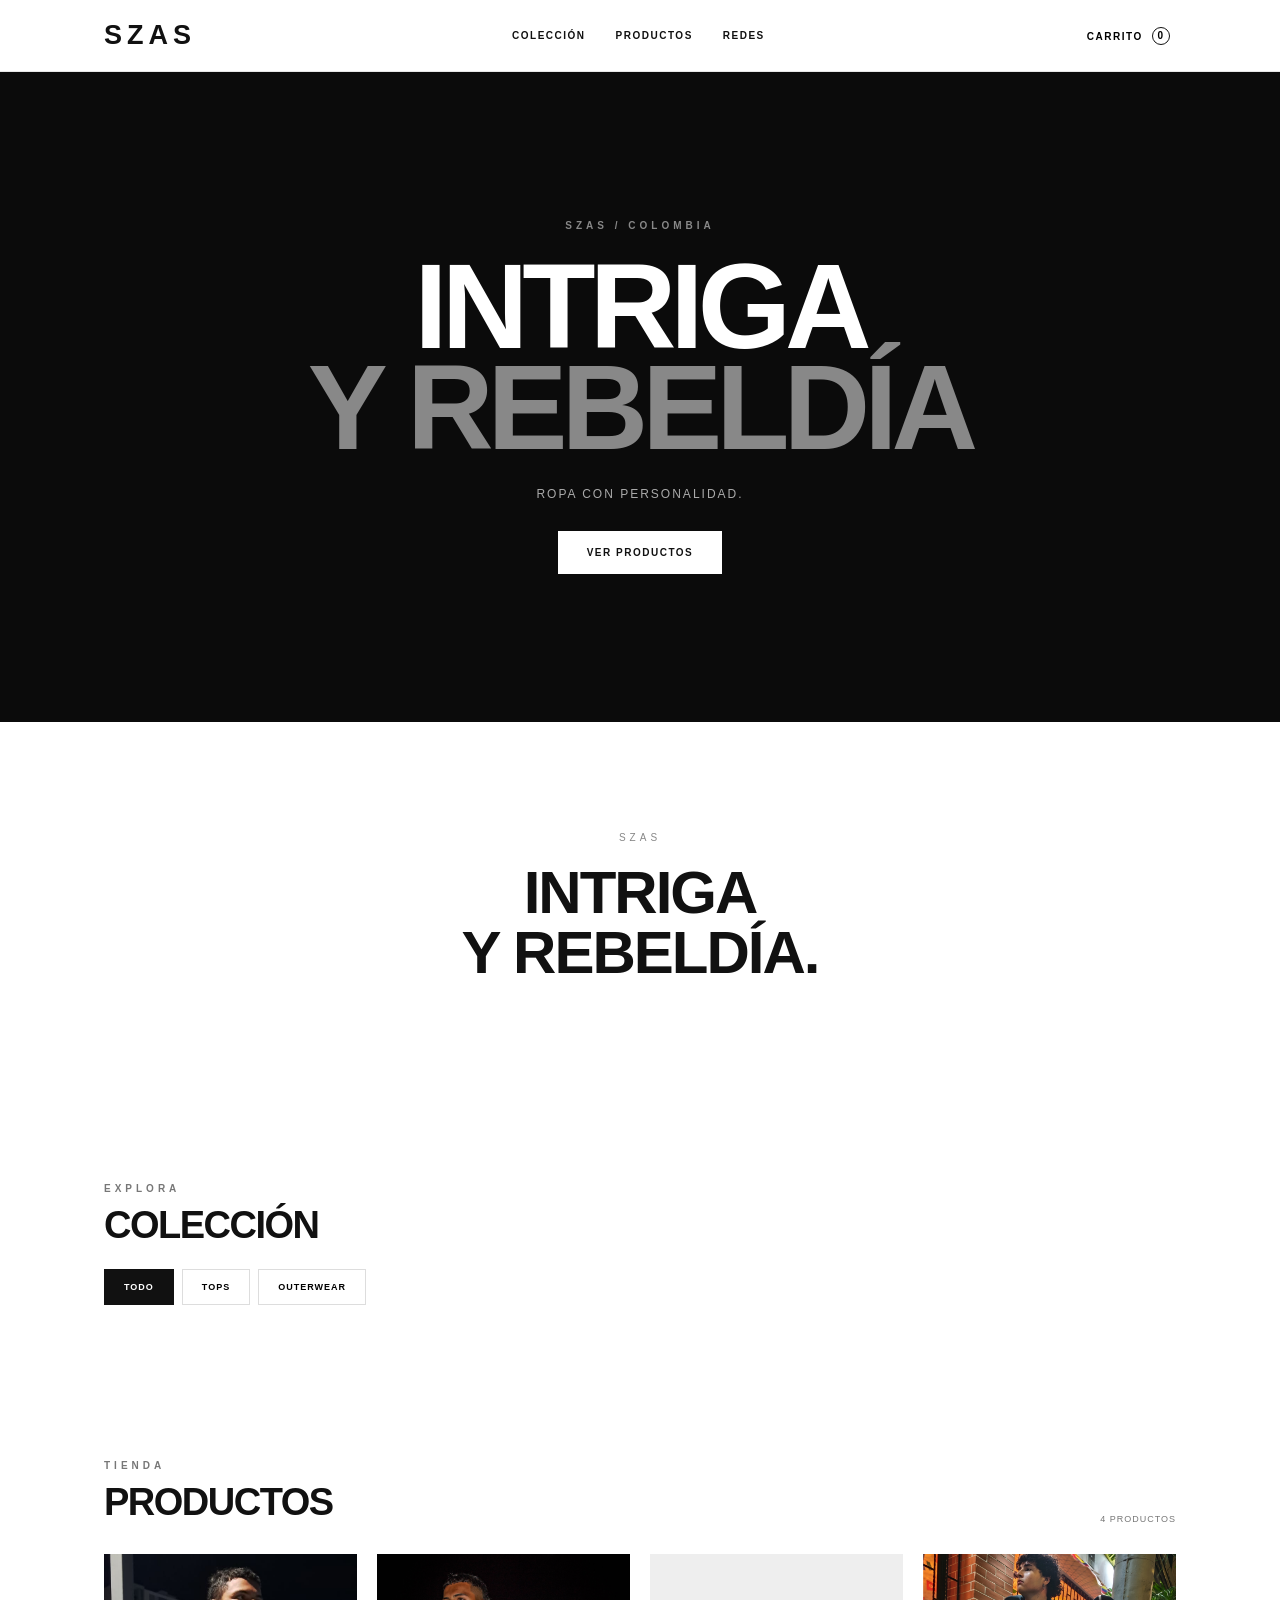
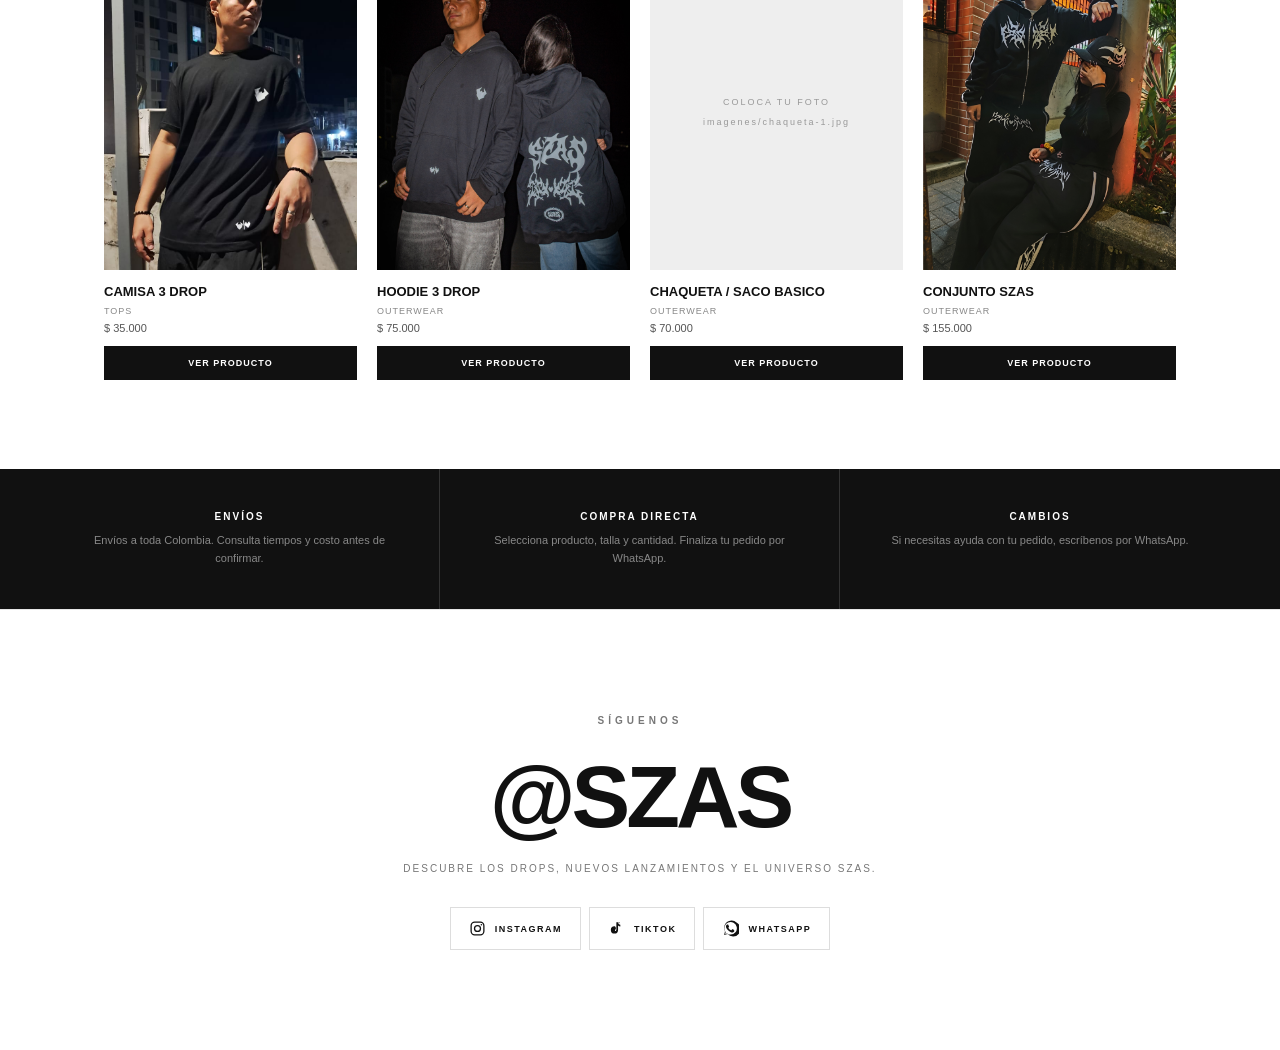
==== commit 4c2dfbf0: "Remove footer with logo and social media links Removed footer section containing logo and social med" ====
--- a/index.html
+++ b/index.html
@@ -76,15 +76,7 @@
 </section>
 </main>
 
-<footer class="footer">
-  <div class="logo">SZAS</div>
-  <p>INTRIGA Y REBELDÍA · COLOMBIA</p>
-  <div class="footer-socials">
-    <a id="footerInstagram" href="#" target="_blank" rel="noopener noreferrer"><svg class="social-icon" viewBox="0 0 24 24" aria-hidden="true"><rect x="3" y="3" width="18" height="18" rx="5" fill="none" stroke="currentColor" stroke-width="1.8"/><circle cx="12" cy="12" r="4.2" fill="none" stroke="currentColor" stroke-width="1.8"/><circle cx="17.5" cy="6.7" r="1.15" fill="currentColor"/></svg><span>INSTAGRAM</span></a>
-    <a id="footerTikTok" href="#" target="_blank" rel="noopener noreferrer"><svg class="social-icon" viewBox="0 0 24 24" aria-hidden="true"><path d="M14.2 3v11.1a4.1 4.1 0 1 1-3.1-4v3.1a1.2 1.2 0 1 0 0 2.4c.7 0 1.2-.5 1.2-1.2V3h1.9c.4 1.8 1.5 3.1 3.2 3.7V9c-1.2-.2-2.3-.7-3.2-1.4V14a5.1 5.1 0 1 1-5.1-5.1c.4 0 .8 0 1.2.1v2.5a2.6 2.6 0 1 0 1.5 2.4V3h4.3c.3 1 .9 1.8 1.8 2.4" fill="currentColor"/></svg><span>TIKTOK</span></a>
-    <a id="footerWhatsApp" href="#" target="_blank" rel="noopener noreferrer"><svg class="social-icon" viewBox="0 0 24 24" aria-hidden="true"><path d="M20.5 3.5A10.5 10.5 0 0 0 4.2 16.3L3 21l4.8-1.2A10.5 10.5 0 1 0 20.5 3.5Zm-8.4 17a8.8 8.8 0 0 1-4.5-1.2l-.3-.2-2.8.7.7-2.7-.2-.3A8.8 8.8 0 1 1 12.1 20.5Zm4.8-6.6c-.3-.2-1.7-.8-2-.9-.3-.1-.5-.2-.7.2-.2.3-.7.9-.8 1.1-.2.2-.3.2-.6.1-1.6-.8-2.7-1.5-3.7-3.2-.3-.5.3-.5.8-1.6.1-.2.1-.4 0-.6-.1-.2-.7-1.7-1-2.3-.3-.6-.5-.5-.7-.5h-.6c-.2 0-.6.1-.9.4-.3.3-1.1 1.1-1.1 2.6s1.1 3 1.2 3.2c.2.2 2.1 3.2 5.1 4.5.7.3 1.2.5 1.6.6.7.2 1.3.2 1.8.1.6-.1 1.7-.7 1.9-1.3.2-.6.2-1.2.1-1.3-.1-.2-.3-.3-.6-.4Z" fill="currentColor"/></svg><span>WHATSAPP</span></a>
-  </div>
-</footer>
+
 
 <div class="overlay" id="overlay"></div>
 
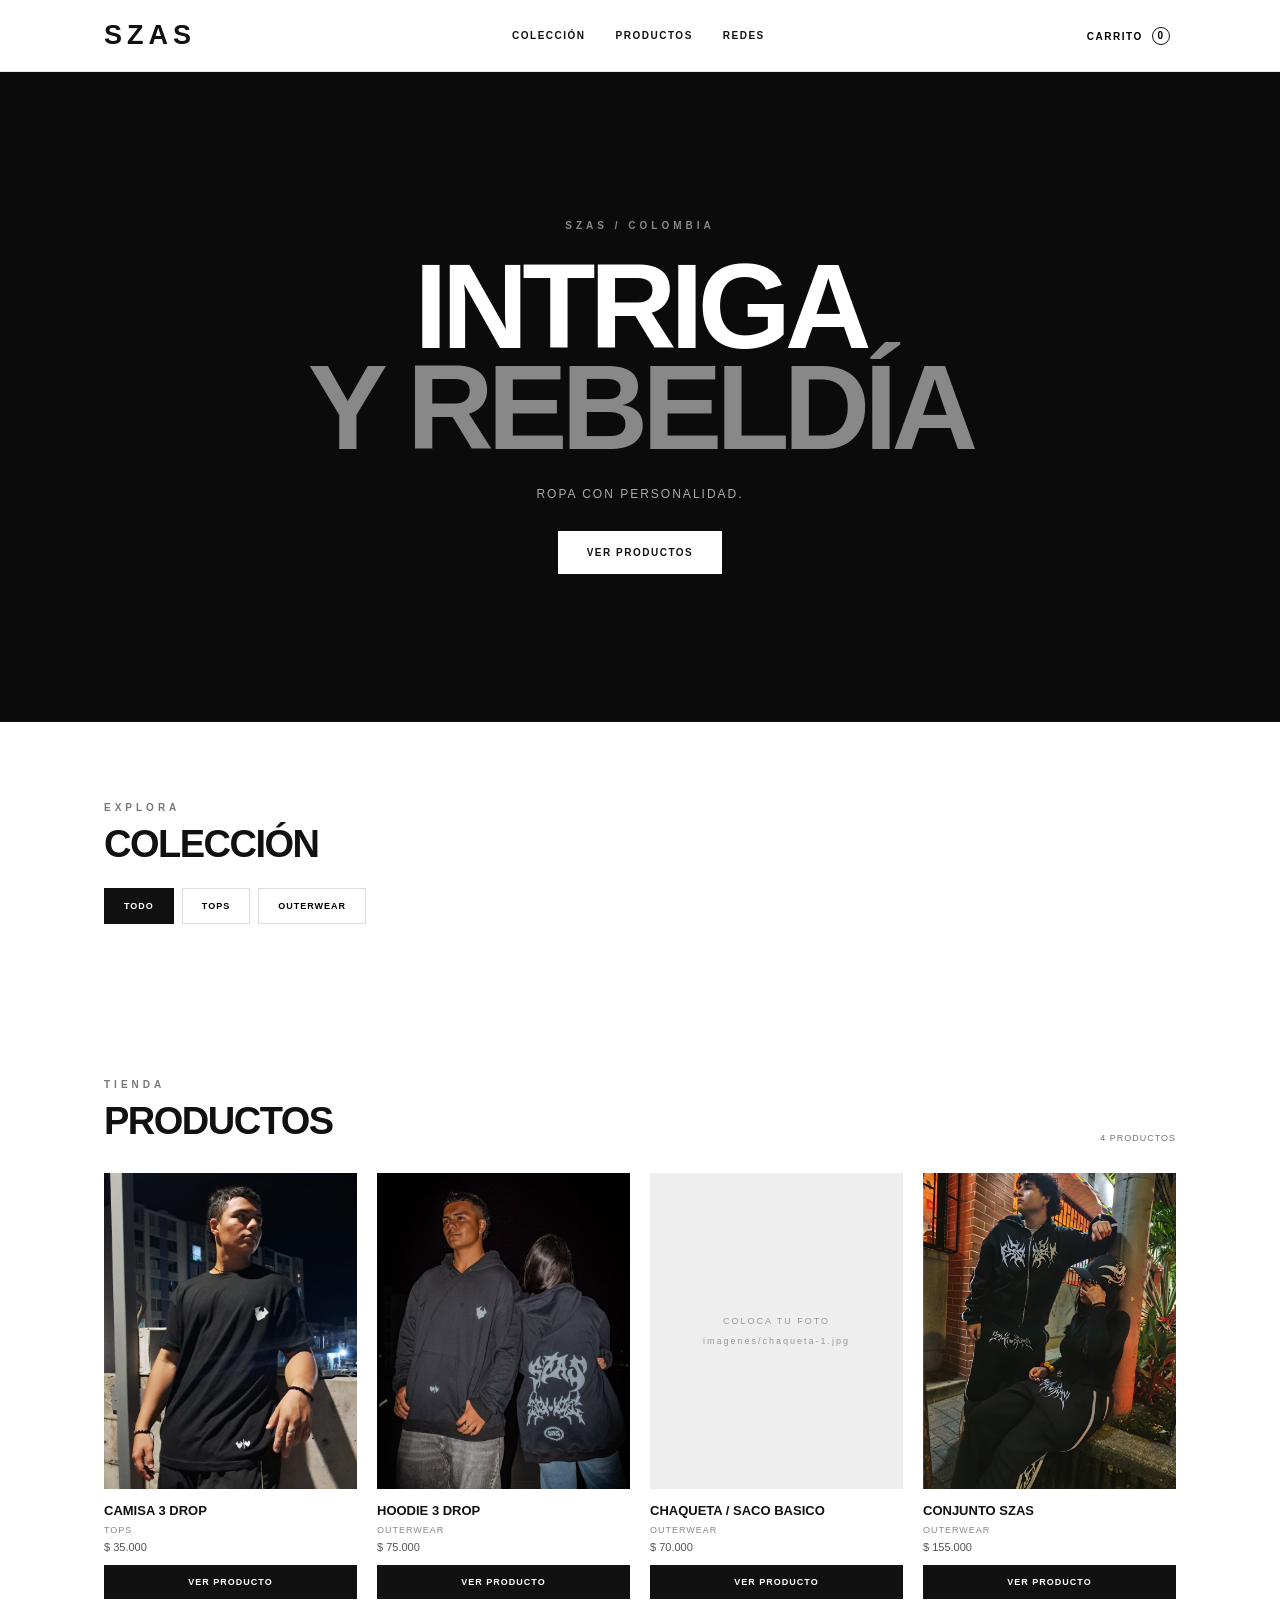
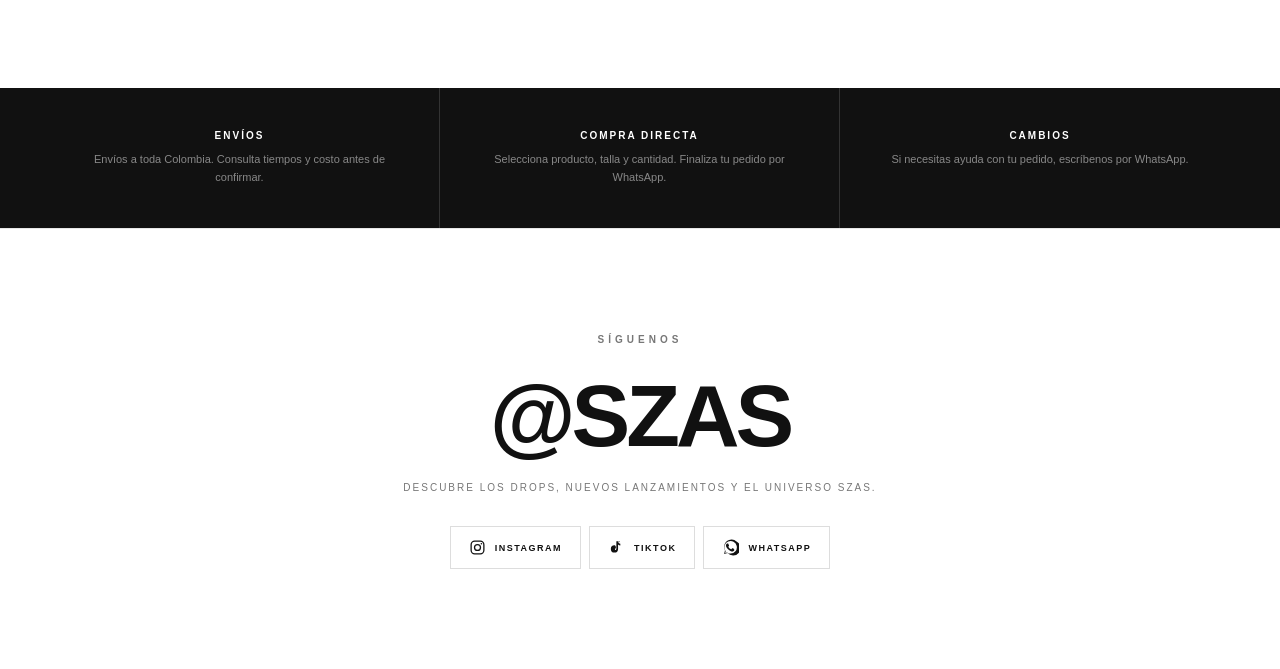
==== commit 8ae2284b: "Remove manifesto section from index.html Removed the manifesto section from the HTML." ====
--- a/index.html
+++ b/index.html
@@ -31,10 +31,7 @@
   </div>
 </section>
 
-<section class="manifesto">
-  <p>SZAS</p>
-  <h2>INTRIGA<br>Y REBELDÍA.</h2>
-</section>
+
 
 <section class="section" id="coleccion">
   <div class="section-head collection-head">
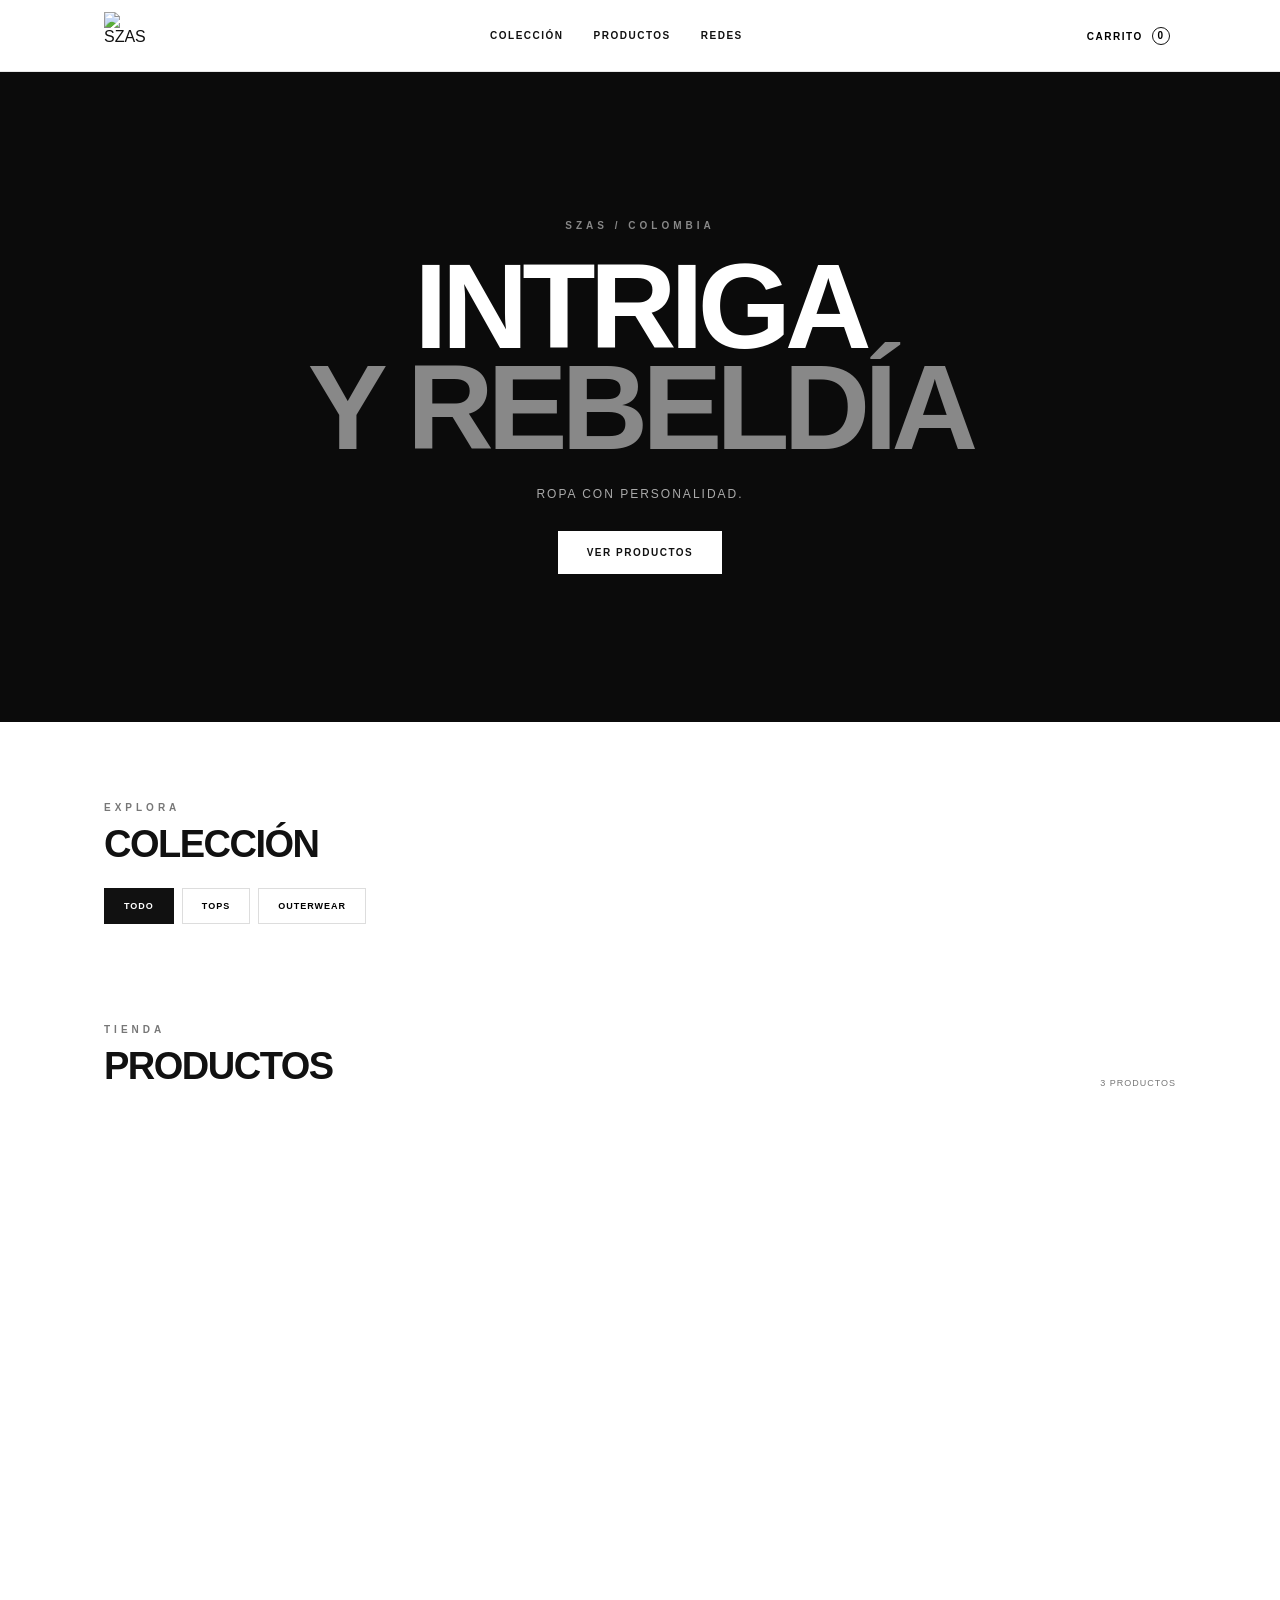
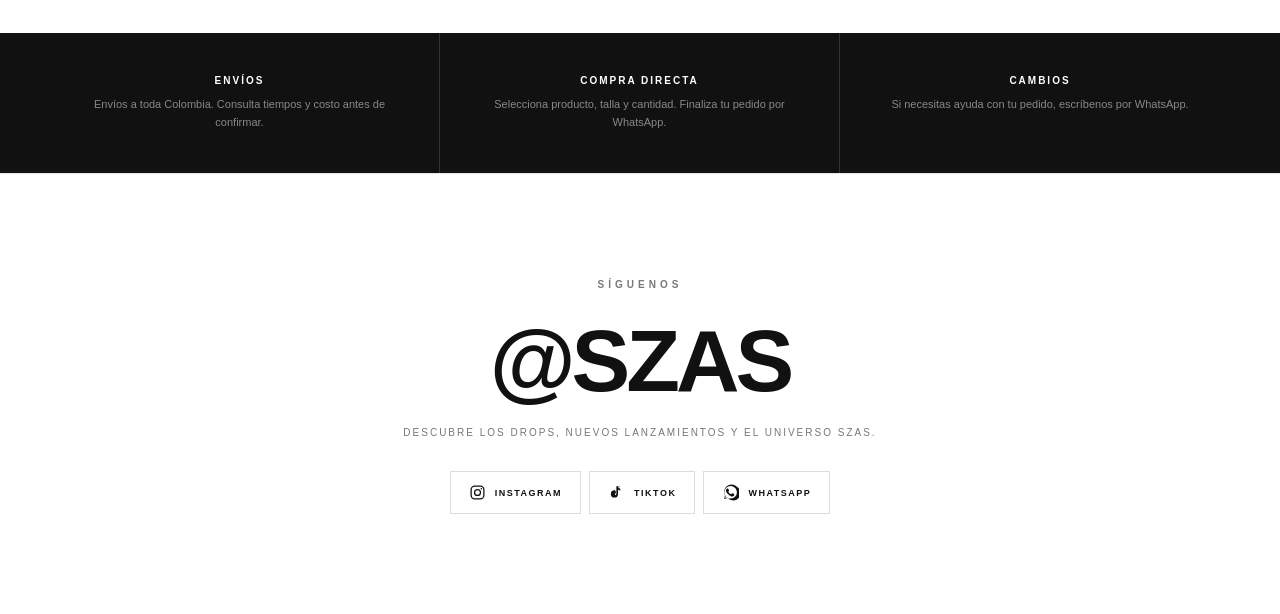
==== commit b49ab193: "Rename index_szas_logo.html to index.html" ====
--- a/index.html
+++ b/index.html
@@ -10,7 +10,9 @@
 <body>
 <header class="header">
   <nav class="nav">
-    <a class="logo" href="#inicio" aria-label="SZAS inicio">SZAS</a>
+    <a class="logo" href="#inicio" aria-label="SZAS inicio">
+      <img src="logo_marca_definitivo-removebg-preview.png" alt="SZAS">
+    </a>
     <div class="nav-links" id="navLinks">
       <a href="#coleccion">COLECCIÓN</a>
       <a href="#productos">PRODUCTOS</a>
@@ -30,8 +32,6 @@
     <a class="btn light" href="#productos">VER PRODUCTOS</a>
   </div>
 </section>
-
-
 
 <section class="section" id="coleccion">
   <div class="section-head collection-head">
--- a/estilos.css
+++ b/estilos.css
@@ -26,7 +26,21 @@
 /* ---------- Header ---------- */
 .header{height:72px;border-bottom:1px solid var(--border);background:rgba(255,255,255,.96);display:flex;align-items:center;position:sticky;top:0;z-index:20;backdrop-filter:blur(8px)}
 .nav{width:100%;max-width:1200px;margin:auto;padding:0 5%;display:flex;align-items:center;justify-content:space-between}
-.logo{font-weight:900;font-size:27px;letter-spacing:5px}
+.logo{
+  display:flex;
+  align-items:center;
+  justify-content:center;
+  width:48px;
+  height:48px;
+  flex-shrink:0;
+}
+
+.logo img{
+  width:100%;
+  height:100%;
+  object-fit:contain;
+  display:block;
+}
 .nav-links{display:flex;gap:30px}
 .nav-links a,.cart-btn{font-size:10px;font-weight:800;letter-spacing:1.5px}
 .cart-btn{background:none;border:0}
@@ -56,6 +70,10 @@
 .section-head{display:flex;align-items:end;justify-content:space-between;margin-bottom:30px}
 .section-head h2{font-size:38px;letter-spacing:-1.5px;margin:8px 0 0}
 .collection-head{margin-bottom:22px}
+
+.products-section{
+  padding-top:20px;
+}
 
 /* ---------- Filtros de colección ---------- */
 .filters{display:flex;gap:8px;flex-wrap:wrap}
@@ -209,6 +227,10 @@
 /* ---------- Responsive ---------- */
 @media(max-width:800px){
   .header{height:62px;padding:0 16px}
+  .logo{
+    width:42px;
+    height:42px;
+  }
   .mobile-menu-btn{display:block}
   .nav-links{display:none;position:absolute;top:62px;left:0;right:0;background:#fff;border-bottom:1px solid var(--border);flex-direction:column;gap:0;padding:6px 0}
   .nav-links.open{display:flex}
